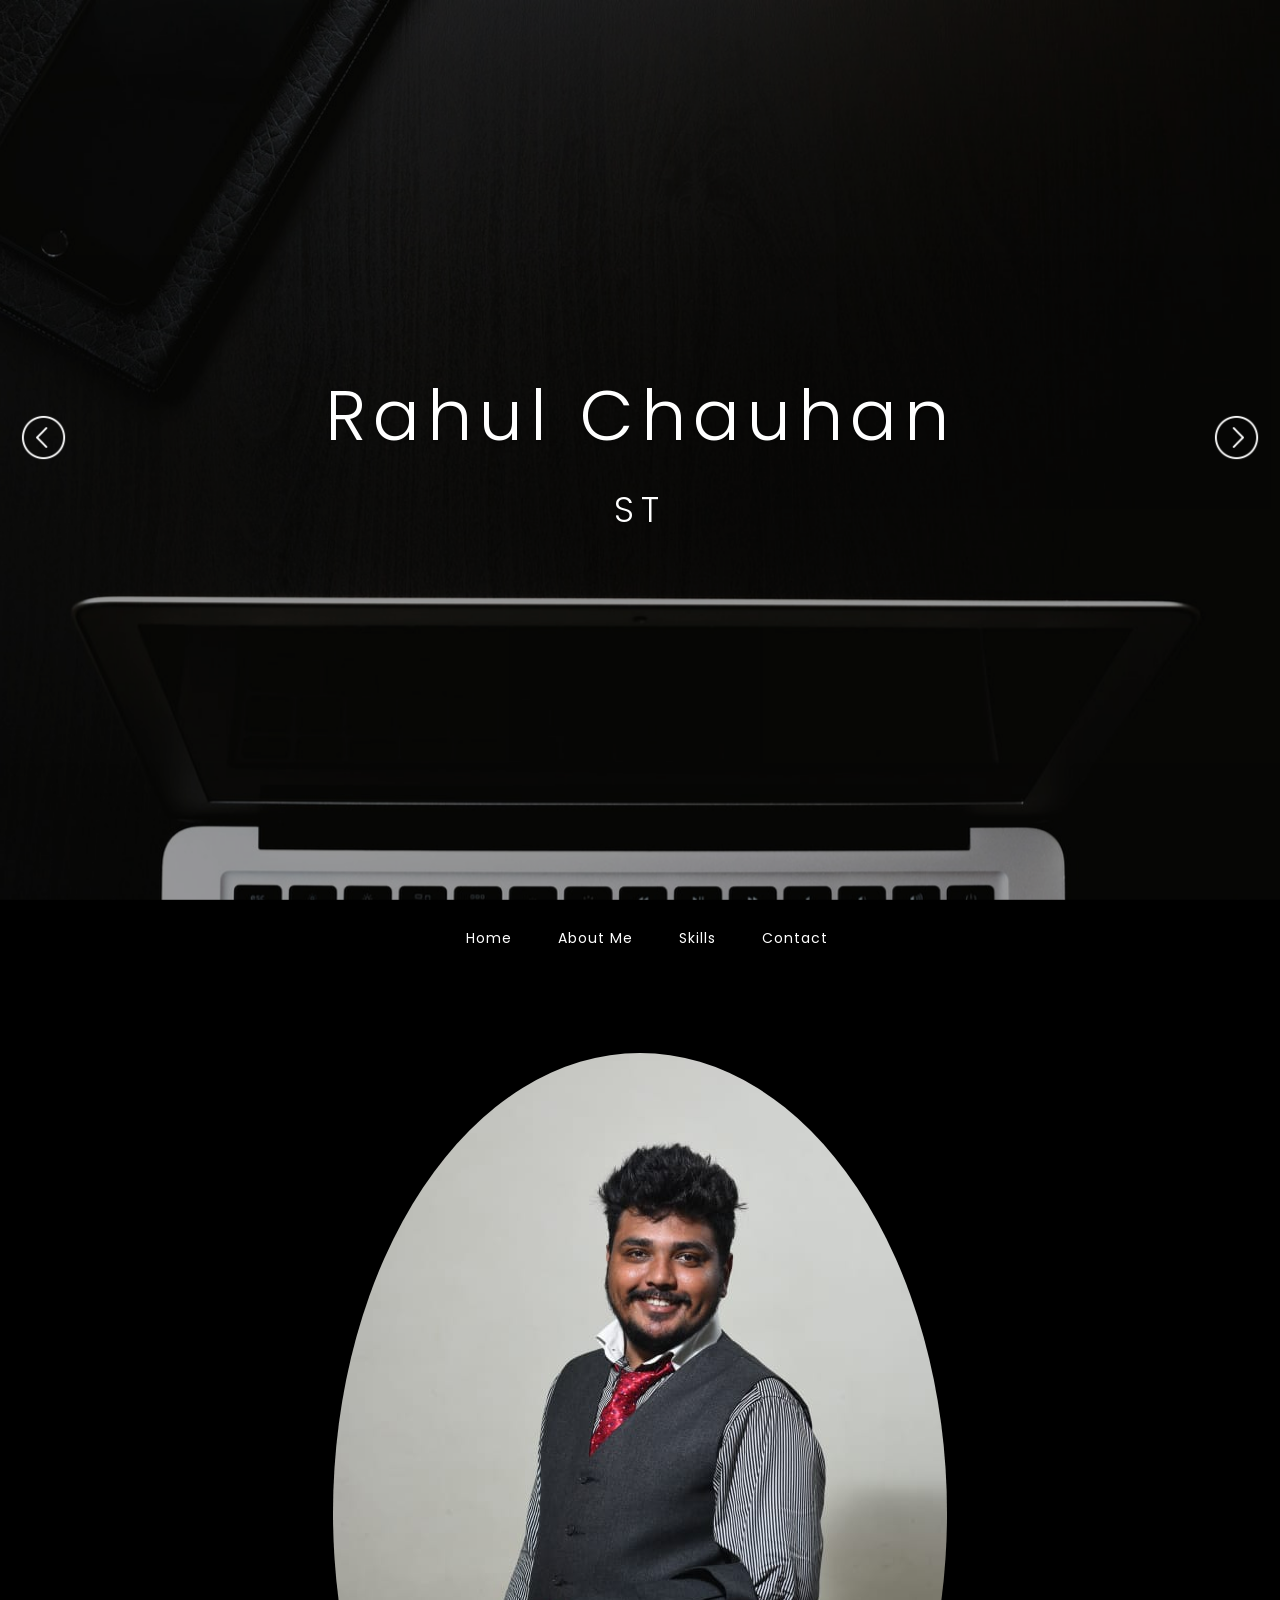
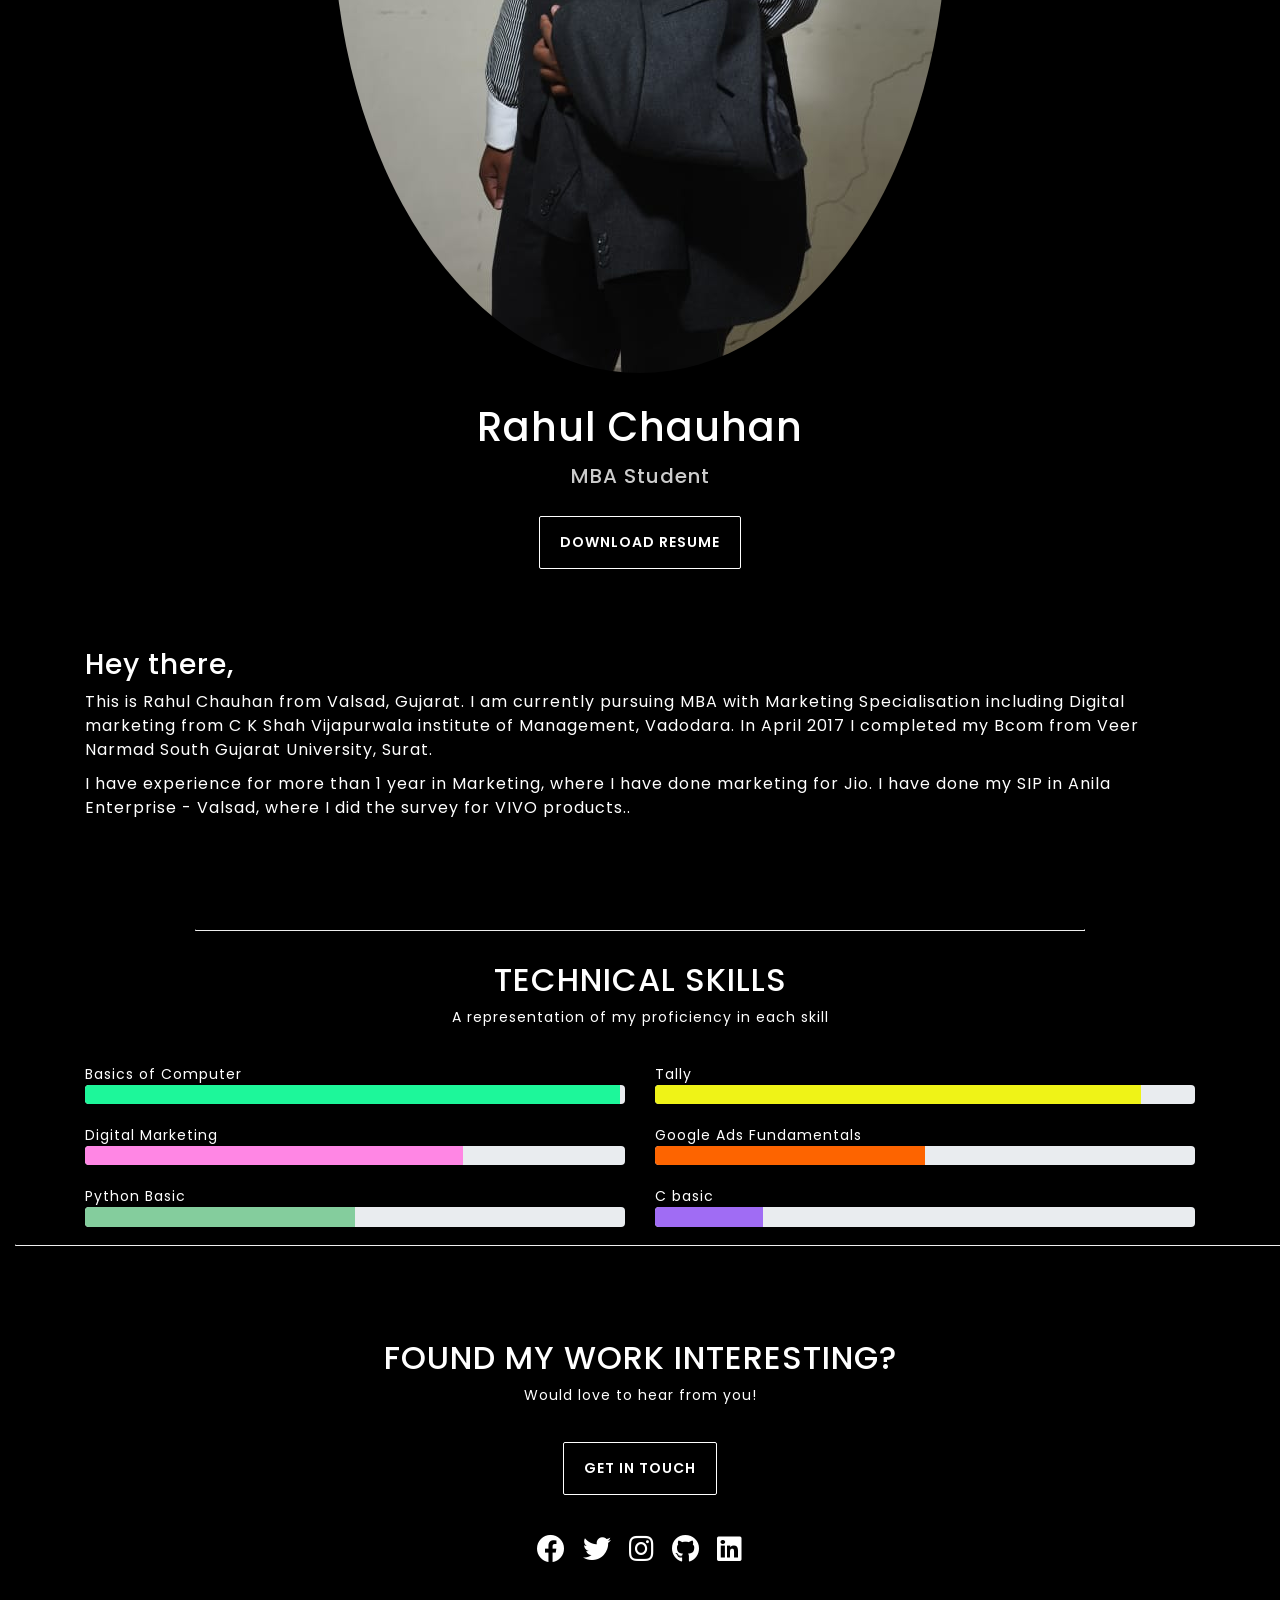
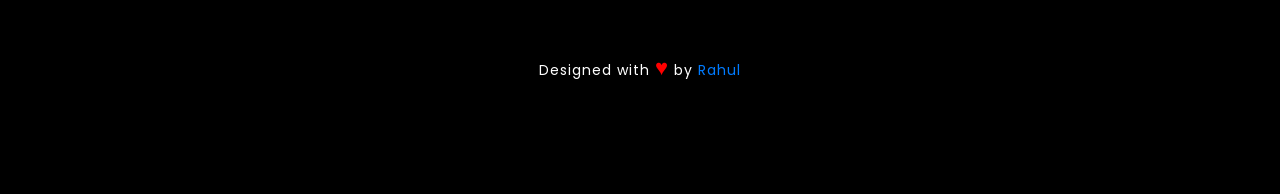
==== index.html @ 8d6b7bc7 "Update index.html" ====
<!DOCTYPE html>


<!-- Mirrored from www.vipuljha.com/ by HTTrack Website Copier/3.x [XR&CO'2014], Wed, 10 Jun 2020 07:51:16 GMT -->
<!-- Added by HTTrack -->
<meta http-equiv="content-type" content="text/html;charset=UTF-8" />
<!-- /Added by HTTrack -->

<head>
    <title>Rahul Chauhan</title>
    <link rel="shortcut icon" type="image/png" href="images/icons/fevicon.png">
    <meta name="viewport" content="width=device-width, initial-scale=1.0">
    <meta name="theme-color" content=#000000>
    <link rel="stylesheet" href="stackpath.bootstrapcdn.com/bootstrap/4.3.1/css/bootstrap.min.css">
    <link rel="stylesheet" href="cdn.jsdelivr.net/gh/fancyapps/fancybox%403.5.7/dist/jquery.fancybox.min.css">
    <link rel="stylesheet" href="cdnjs.cloudflare.com/ajax/libs/font-awesome/5.11.2/css/all.css">
    <link rel="stylesheet" type="text/css" href="css/style.css">
    <!-- Global site tag (gtag.js) - Google Analytics -->
    <script async src="https://www.googletagmanager.com/gtag/js?id=UA-67305507-4"></script>
    <script>
        window.dataLayer = window.dataLayer || [];

        function gtag() {
            dataLayer.push(arguments);
        }
        gtag('js', new Date());

        gtag('config', 'UA-67305507-4');
    </script>
</head>

<body>
    <div class="loader">
        <div class="inner"></div>
    </div>

    <div id="slides">
        <div class="overlay"></div>
        <div class="slides-container">
            <img src="images\portfolio/slide1.jpg" alt="">
            <img src="images\portfolio/slide2.jpg" alt="">
            <img src="images\portfolio/slide3.jpg" alt="">
            <img src="../d33wubrfki0l68.cloudfront.net/e438a62891028f00f0e16fdd3f2cda77a7e63e3b/c2144/images/slide4.jpg" alt="">
        </div>
        <div class="TitleMessage">
            <div class="heading">
                <p class="main">Rahul Chauhan</p>
                <p class="sub typed"></p>
            </div>
        </div>

        <nav class="slides-navigation">
            <a href="#" class="next"></a>
            <a href="#" class="prev"></a>
        </nav>
    </div>

    <nav id="navigation" class="navbar navbar-expand-lg">
        <a class="navbar-brand" href="#"></a>
        <button class="navbar-toggler" type="button" data-toggle="collapse" data-target="#navbarNav" aria-controls="navbarNav" aria-expanded="false" aria-label="Toggle navigation">
            <span class="navbar-toggler-icon"></span>
        </button>
        <div class="collapse justify-content-center navbar-collapse" id="navbarNav">
            <ul class="navbar-nav">
                <li class="nav-item active">
                    <a class="nav-link" href="#slides">Home <span class="sr-only">(current)</span></a>
                </li>
                <li class="nav-item">
                    <a class="nav-link" href="#about">About Me</a>
                </li>
                <li class="nav-item">
                    <a class="nav-link" href="#skills">Skills</a>
                </li>
                <!-- <li class="nav-item">
                    <a class="nav-link" href="#stats">Stats</a>
                </li>
                <li class="nav-item">
                    <a class="nav-link" href="#portfolio">Portfolio</a>
                </li>-->
                <li class="nav-item">
                    <a class="nav-link" href="#contact">Contact</a>
                </li>
                <!--<li class="nav-item">
                    <a class="nav-link" id="blog-link" href="blog.html">Blog</a>
                </li>-->
            </ul>
        </div>
    </nav>

    <section id="about" class="about_profile">
        <div class="container">
            <img class="aboutImage" src="images\portfolio/r1.jpeg" alt="">
        </div>
        <div class="heading">
            <h1>Rahul Chauhan</h1>
        </div>
        <div class="sub_heading">
            <h5>MBA Student</h5>
        </div>
        <div class="resume">
            <a href="files/rahul.pdf" class="resumeButton">DOWNLOAD RESUME</a>
        </div>
        </div>
    </section>
    <section class="about_text">
        <div class="container">
            <h3>Hey there,</h3>
            <p class="about_para">This is Rahul Chauhan from Valsad, Gujarat. I am currently pursuing MBA with Marketing Specialisation including Digital marketing from C K Shah Vijapurwala institute of Management, Vadodara. In April 2017 I completed my Bcom from Veer Narmad
                South Gujarat University, Surat.

            </p>
            <p class="about_para">I have experience for more than 1 year in Marketing, where I have done marketing for Jio. I have done my SIP in Anila Enterprise - Valsad, where I did the survey for VIVO products.</b>.
                <!--        I am a senior member on <a href="https://forum.xda-developers.com/member.php?u=6546022">XDA Developers
                    forum</a> & I have done
                lots of ROMs, Kernel, App porting & Scripting related projects on XDA forums. <a
                    href="https://forum.xda-developers.com/redmi-note-4/xiaomi-redmi-note-4-snapdragon-roms-kernels-recoveries--other-development/kernel-electrablue-kernel-redmi-note-4-t3655651"
                    target="_blank" rel="noopener">ElectraBlue
                    Kernel</a> and <a
                    href="https://forum.xda-developers.com/android/software-hacking/tweak-arkaynine-boost-script-v3-0-t3120404"
                    target="_blank" rel="noopener">ABS
                    Tweaks</a> are some of my best works.-->
            </p>
        </div>
    </section>

    <div id="skills" class="skillsSection">
        <div class="container">
            <div class="row">
                <div class="col-md-12 text-center">
                    <hr class="line" width="80%">
                    <h2>TECHNICAL SKILLS</h2>
                    <p>A representation of my proficiency in each skill</p>
                </div>
            </div>
        </div>
    </div>

    <div class="container">
        <div class="row">
            <div class="col-md-6">Basics of Computer
                <div class="progress">
                    <div class="progress-bar" role="progressbar" style="background-color:#1df79a;width:99%" aria-valuenow="60" aria-valuemin="0" aria-valuemax="100"></div>
                </div> <br>
            </div>
            <div class="col-md-6">Tally
                <div class="progress">
                    <div class="progress-bar" role="progressbar" style="background-color:#eff317;width: 90%;" aria-valuenow="90" aria-valuemin="0" aria-valuemax="100"></div>
                </div> <br>
            </div>
        </div>
        <div class="row">
            <div class="col-md-6">Digital Marketing
                <div class="progress">
                    <div class="progress-bar" role="progressbar" style="background-color: #ff86e4;width: 70%;" aria-valuenow="70" aria-valuemin="0" aria-valuemax="100"></div>
                </div> <br>
            </div>
            <div class="col-md-6">Google Ads Fundamentals
                <div class="progress">
                    <div class="progress-bar" role="progressbar" style="background-color:#fd6400;width: 50%" aria-valuenow="40" aria-valuemin="0" aria-valuemax="100"></div>
                </div> <br>
            </div>
        </div>
        <div class="row">
            <div class="col-md-6">Python Basic
                <div class="progress">
                    <div class="progress-bar" role="progressbar" style="background-color:#84cd9d;width: 50%" aria-valuenow="50" aria-valuemin="0" aria-valuemax="100"></div>
                </div> <br>
            </div>
            <div class="col-md-6">C basic
                <div class="progress">
                    <div class="progress-bar" role="progressbar" style="background-color:#a06cf4;width: 20%" aria-valuenow="76" aria-valuemin="0" aria-valuemax="100"></div>
                </div> <br>
            </div>
        </div>
        <!--  WordPress
        <div class="progress">
            <div class="progress-bar" role="progressbar" style="background-color:rgba(255, 63, 63, 0.82);width: 100%" aria-valuenow="76" aria-valuemin="0" aria-valuemax="100"></div>
        </div> -->
    </div>

    <div id="contact" class="contactSection">
        <div class="col-md-12 text-center">
            <hr class="line" width="220%"><br><br><br>
            <h2>FOUND MY WORK INTERESTING? </h2>
            <p>Would love to hear from you!</p>
            <a href="mailTo:rahulachauhan97@gmail.com" class="mailButton">GET IN TOUCH</a>
        </div>
        <div class="social">
            <a href="https://www.facebook.com/rahulchauhan97" class="facebook" target="_blank " rel="noopener"><i
                    class="fab fa-facebook fa-2x"></i></a>
            <a href="https://www.twitter.com/rahulachauhan97" class="twitter" target="_blank" rel="noopener"><i
                    class="fab fa-twitter fa-2x"></i></a>
            <a href="https://www.instagram.com/rahul_2223" class="instagram" target="_blank" rel="noopener"><i
                    class="fab fa-instagram fa-2x"></i></a>
            <a href="https://www.github.com/rahulchauhan97" class="github" target="_blank" rel="noopener"><i
                    class="fab fa-github fa-2x"></i></a>
            <a href="https://www.linkedin.com/in/rahulchauhan97" class="linkedin" target="_blank" rel="noopener"><i
                    class="fab fa-linkedin fa-2x"></i></a>
            <!--<a href="https://www.youtube.com/channel/UC11D7z5L53NezcR0GWFwRPg?view_as=subscriber" class="youtube"
                target="_blank" rel="noopener"><i class="fab fa-youtube fa-2x"></i></a>
            <a href="https://t.me/LordArcadius" class="telegram" target="_blank" rel="noopener"><i
                    class="fab fa-telegram fa-2x"></i></a>
            <a href="https://dev.to/lordarcadius" class="dev" target="_blank" rel="noopener">
                <i class="fab fa-dev fa-2x" title="lordarcadius's DEV Profile"></i>
            </a>-->
        </div>
    </div>

    <div class="creditSection">
        <div class="col-md-12 text-center">
            <p>Designed with <span class="heart">&hearts;</span> by <a href="" target="_blank" rel="noopener">Rahul
                    </a></p>
            

        </div>
    </div>
    <div class="copyrightSection">
        <div class="col-md-12 text-center">
            <!--<p> 2019 Rahul Chauhan. All rights reserved.</p>-->
        </div>
    </div>

    <script src="ajax.googleapis.com/ajax/libs/jquery/3.4.1/jquery.min.js"></script>
    <script src="js/security.js"></script>
    <script src="js/jquery.superslides.min.js"></script>
    <script src="cdn.jsdelivr.net/gh/fancyapps/fancybox%403.5.7/dist/jquery.fancybox.min.js"></script>
    <script src="js/countUp.js"></script>
    <script src="unpkg.com/isotope-layout%403.0.6/dist/isotope.pkgd.min.js"></script>
    <script src="js/countUp-jquery.js"></script>
    <script src="js/typed.min.js"></script>
    <script src="cdnjs.cloudflare.com/ajax/libs/popper.js/1.14.7/umd/popper.min.js" integrity="sha384-UO2eT0CpHqdSJQ6hJty5KVphtPhzWj9WO1clHTMGa3JDZwrnQq4sF86dIHNDz0W1" crossorigin="anonymous"></script>
    <script src="stackpath.bootstrapcdn.com/bootstrap/4.3.1/js/bootstrap.min.js" integrity="sha384-JjSmVgyd0p3pXB1rRibZUAYoIIy6OrQ6VrjIEaFf/nJGzIxFDsf4x0xIM+B07jRM" crossorigin="anonymous"></script>
    <script src="js/script.js"></script>
</body>


<!-- Mirrored from www.vipuljha.com/ by HTTrack Website Copier/3.x [XR&CO'2014], Wed, 10 Jun 2020 07:58:16 GMT -->

</html>
---- css/style.css ----
@import url("https://fonts.googleapis.com/css?family=Poppins:400,500&amp;display=swap");
@import "superslides.css";
* {
    margin: 0;
    padding: 0;
    box-sizing: border-box;
}

body {
    font-family: 'Poppins', sans-serif;
    font-size: 14px;
    color: #fff;
    background-color: #000;
    letter-spacing: 1px;
}

.overlay {
    width: 100%;
    height: 100%;
    position: absolute;
    z-index: 3;
    background-color: rgba(0, 0, 0, 0.4);
}

.slides-navigation {
    z-index: 6;
}

.slides-navigation .prev,
.slides-navigation .next {
    width: 47px;
    height: 47px;
    background-size: cover;
    background-repeat: no-repeat;
}

.slides-navigation a.prev {
    left: 20px;
    background-image: url(../images/icons/previous.png);
}

.slides-navigation a.next {
    right: 20px;
    background-image: url(../images/icons/next.png);
}

.TitleMessage {
    position: absolute;
    width: 100%;
    height: 250px;
    top: 50%;
    z-index: 5;
    text-align: center;
    margin-top: -105px;
}

.TitleMessage .heading p {
    color: #ffffff;
    text-shadow: 0px 2px 5px rgba(0, 0, 0, 0.4);
    font-weight: 100;
    letter-spacing: 7px;
}

.TitleMessage .heading .main {
    font-size: 50px;
    font-weight: 300;
}

.TitleMessage .heading .sub {
    font-size: 25px;
    font-weight: 300;
}

.about_profile {
    padding: 80px 0px;
    background-color: #000;
}

.aboutImage {
    max-width: 100%;
    max-height: auto;
    border-radius: 50%;
    display: block;
    margin-left: auto;
    margin-right: auto;
}

.about_text {
    background-color: #000;
    color: #fff;
    margin-top: -1px;
    margin-bottom: -1px;
}

.heading {
    padding-top: 30px;
    text-align: center;
    color: #ffffff;
}

.sub_heading {
    padding-top: 5px;
    text-align: center;
    color: rgba(255, 255, 255, 0.8);
}

.resume {
    text-align: center;
    color: #ffffff;
}

.about_para {
    margin-bottom: 0px;
    padding-bottom: 10px;
    font-size: 16px;
}

.skillsSection {
    padding: 100px 0;
    background-color: #000;
    color: #fff;
    margin-bottom: -80px;
}

@media screen and (max-width: 1336px) {
    .TitleMessage .heading .main {
        font-size: 70px;
        margin-top: -12px;
        font-weight: 300;
    }
    .TitleMessage .heading .sub {
        font-size: 35px;
        font-weight: 300;
        position: relative;
    }
}

@media screen and (max-width: 731px) {
    .TitleMessage .heading .main {
        margin-top: -10px;
        font-size: 30px;
        font-weight: 300;
    }
}

@media screen and (max-width: 628px) {
    .TitleMessage .heading .main {
        font-size: 30px;
        font-weight: 300;
    }
}

@media screen and (max-width: 530px) {
    .TitleMessage .heading .main {
        position: relative;
        top: 45px;
        font-size: 25px;
    }
    .TitleMessage .heading .sub {
        font-size: 15px;
        font-weight: 300;
        position: relative;
        top: 35px;
    }
    .slides-navigation .prev,
    .slides-navigation .next {
        width: 25px;
        height: 25px;
    }
}

.squareItem {
    margin-top: 60px;
    position: relative;
}

.squareInnerContainer {
    position: relative;
    padding: 50px 15px 35px;
    text-align: center;
    border: 2px solid #444;
    border-top: none;
}

.squareInnerContainer:before,
.squareInnerContainer:after {
    content: '';
    position: absolute;
    top: 0px;
    width: 30%;
    border-bottom: 2px solid #444;
}

.squareInnerContainer:before {
    right: 0px;
}

.squareInnerContainer:after {
    left: 0px
}

.squareContent h2 {
    font-size: 56px;
    margin-bottom: 10px;
    font-weight: 400;
}

@media screen and (max-width: 1024px) {
    .squareContent h2 {
        font-size: 41px;
        margin-bottom: 10px;
        font-weight: 400;
    }
}

.squareContent h3 {
    font-size: 12px;
    font-weight: 600;
    margin: 0;
}

.squareIcon {
    position: absolute;
    left: 50%;
    top: -30px;
    width: 40%;
    height: 60px;
    font-size: 45px;
    margin-left: -20%;
    color: #444;
}

.statsSection {
    padding-bottom: 100px;
    background-color: #000;
    color: #fff;
    margin-bottom: -1px;
    margin-top: -4px;
}

.contactSection {
    padding-bottom: 20px;
    background-color: #000;
    color: #fff;
    margin-bottom: -4px;
    margin-top: -4px;
}

.mailButton,
.resumeButton {
    color: #fff;
    padding: 15px 20px;
    display: inline-block;
    margin-top: 20px;
    border: 1px solid #fff;
    border-radius: 2px;
}

.filter {
    text-align: center;
    width: 100%;
    margin-left: auto;
    margin-right: auto;
}

.filter ul {
    display: inline-block;
    padding: 5px;
    margin: auto;
    width: 100%;
}

.filter li {
    display: inline-block;
    padding: 5px;
}

.filter a {
    color: #fff;
    border: 1px solid #fff;
    display: block;
    width: 100px;
    line-height: 40px;
    transition: .3s;
}

.filter .current {
    background-color: rgba(255, 255, 255, 0.8);
    ;
    border-color: #fff;
    color: #000000;
}

.filter a:hover {
    background-color: rgba(255, 255, 255, 0.8);
    ;
    border-color: #fff;
    color: #000000;
    text-decoration: none;
    transition: .3s;
}

.statsSection .heading {
    text-align: center;
    padding-bottom: 40px;
    width: 100%;
}

.items li {
    display: inline-block;
    padding: 5px;
}

.itemsContainer {
    width: 100%;
    margin-left: 20px;
    margin-right: 20px;
    margin-top: 50px;
}

.items li img {
    width: 100%;
    -webkit-transition: all 0.3s linear, 1s;
    -ms-transition: all 0.3s linear, 1s;
    -mz-transition: all 0.3s linear, 1s;
    -o-transition: all 0.3s linear, 1s;
    -transition: all 0.3s linear, 1s;
}

.items .item {
    position: relative;
    display: block;
    overflow: hidden;
}

.items .icons {
    position: absolute;
    width: 90px;
    height: 40px;
    left: 50%;
    top: 50%;
    margin: -20px auto 0 -47px;
    text-align: center;
    z-index: 3;
}

.items .icons i {
    color: #fff;
    font-size: 20px;
    margin-top: 9px;
}

.items a {
    width: 40px;
    height: 40px;
    background-color: #000;
    position: relative;
    display: inline-block;
    -webkit-transition: all 0.2s linear, 0.2s;
    -moz-transition: all 0.2s linear, 0.2s;
    -o-transition: all 0.2s linear, 0.2s;
    -ms-transition: all 0.2s linear, 0.2s;
    -transition: all 0.2s linear, 0.2s;
}

.items .imageOverlay {
    width: 100%;
    height: 100%;
    background-color: rgba(0, 0, 0, 0.5);
    position: absolute;
    left: 0px;
    top: 0px;
    opacity: 0;
    -webkit-transition: all 0.2s linear, 1s;
    -moz-transition: all 0.2s linear, 1s;
    -o-transition: all 0.2s linear, 1s;
    -ms-transition: all 0.2s linear, 1s;
    -transition: all 0.2s linear, 1s;
}

.items .item:hover .imageOverlay {
    opacity: 1;
}

.items .openButton {
    float: left;
    left: -250px;
}

.items .projectLink {
    float: right;
    right: -250px;
}

.items .item:hover .openButton {
    left: 0px;
}

.items .item:hover .projectLink {
    right: 0px;
}

.items .item:hover img {
    -webkit-transform: scale(1.05, 1.05);
    -moz-transform: scale(1.05, 1.05);
    -o-transform: scale(1.05, 1.05);
    -ms-transform: scale(1.05, 1.05);
    -transform: scale(1.05, 1.05);
}

.items {
    padding: 0;
}

.copyrightSection {
    background-color: #000;
    color: #fff;
    padding: 30px 5px;
}

.copyrightSection p {
    margin: 0;
}

.social {
    margin-top: 40px;
    text-align: center;
    width: 100%;
    display: inline-block;
}

.facebook {
    color: #fff;
    padding: 6px;
}

.facebook:hover {
    color: #4171da;
}

.twitter {
    color: #fff;
    padding: 6px;
}

.twitter:hover {
    color: #55acee;
}

.youtube {
    color: #fff;
    padding: 6px;
}

.youtube:hover {
    color: #f03333;
}

.linkedin {
    color: #fff;
    padding: 6px;
}

.linkedin:hover {
    color: #23a9f1;
}

.github {
    color: #fff;
    padding: 6px;
}

.github:hover {
    color: #0380b9;
}

.telegram {
    color: #fff;
    padding: 6px;
}

.telegram:hover {
    color: #1c6d92;
}

.instagram {
    color: #fff;
    padding: 6px;
}

.instagram:hover {
    color: #6492b8;
}

.dev {
    color: #fff;
    padding: 6px;
}

.dev:hover {
    color: #2ae48d;
}

.line {
    color: #fff;
    display: block;
    margin-top: 0px;
    margin-bottom: 30px;
    margin-left: auto;
    margin-right: auto;
    border-style: inset;
    size: 10px;
    border-width: 1px;
}

#navigation {
    background-color: rgba(0, 0, 0, 0.9);
    padding: 20px 10px;
    z-index: 100;
    width: 100%;
    margin-bottom: -4px;
}

#navigation li {
    padding: 0 10px;
    transition: .3s;
    margin-right: 10px;
}

#navigation li:hover {
    font-weight: 600;
    transition: .3s;
    transform: scale(1.2);
}

#navigation li a {
    color: #fff;
}

.navbar-brand {
    color: #fff;
    margin-bottom: 5px;
    margin-left: 8px;
}

.navbar-brand:hover {
    color: #fff;
}

.navbar-toggler-icon {
    background: url(../images/icons/menu.png);
    background-size: 100%;
}

.navbar-toggler:focus,
.navbar-toggler:active {
    outline: none;
    box-shadow: none;
}

.fixedNav #navigation {
    position: fixed;
    top: 0;
}

.loader {
    width: 100%;
    height: 100%;
    background-color: #000;
    position: fixed;
    top: 0px;
    left: 0px;
    z-index: 1000;
}

.loader .inner {
    width: 100%;
    height: 100%;
    background: url(../images/loader.gif) center center no-repeat;
}

.progress,
.progress-bar {
    height: 1.2rem;
    transition: .3s;
}

.progress-bar:hover {
    cursor: pointer;
    filter: invert(100%);
    transition: .5s;
}

@media screen and (max-width: 993px) {
    #navigation li:hover {
        transition: .3s;
        transform: scale(1);
        margin-left: 20px;
    }
}

@keyframes fillBar {
    to {
        transform: scaleX(1);
    }
}

.resumeButton,
.mailButton {
    text-decoration: none;
    font-weight: 600;
    transition: .4s;
}

.resumeButton:hover,
.mailButton:hover {
    border-radius: 25px;
    background-color: rgba(255, 255, 255, 0.8);
    color: #444;
    transition: .4s;
    text-decoration: none;
}

.filter .filter-apps:hover {
    background-color: #3f51b5;
    color: white;
}

.filter .filter-eb:hover {
    background-color: #00897b;
    color: white;
}

.filter .filter-roms:hover {
    background-color: #ef6c00;
    color: white;
}

.filter .filter-websites:hover {
    background-color: #607d8b;
    color: white;
}

.filter .filter-other:hover {
    background-color: #00695f;
    color: white;
}

.heart {
    color: red;
    font-size: 22px;
}

.creditSection {
    margin-top: 20px;
    padding: 50px;
}

.creditSection p {
    margin: 0;
}


/* GreyMod */


/* ############### */


/* body,
 .about_profile,
 .about_text,
 .skillsSection,
 .statsSection,
 .contactSection,
 .items a, 
 .copyrightSection, 
 .loader {
   background-color: #1b1b1b;
 }
#navigation {
  background-color: rgba(27,27,27,0.8);
}

.resumeButton {
  background-color: #009688;
} */


/* ############### */
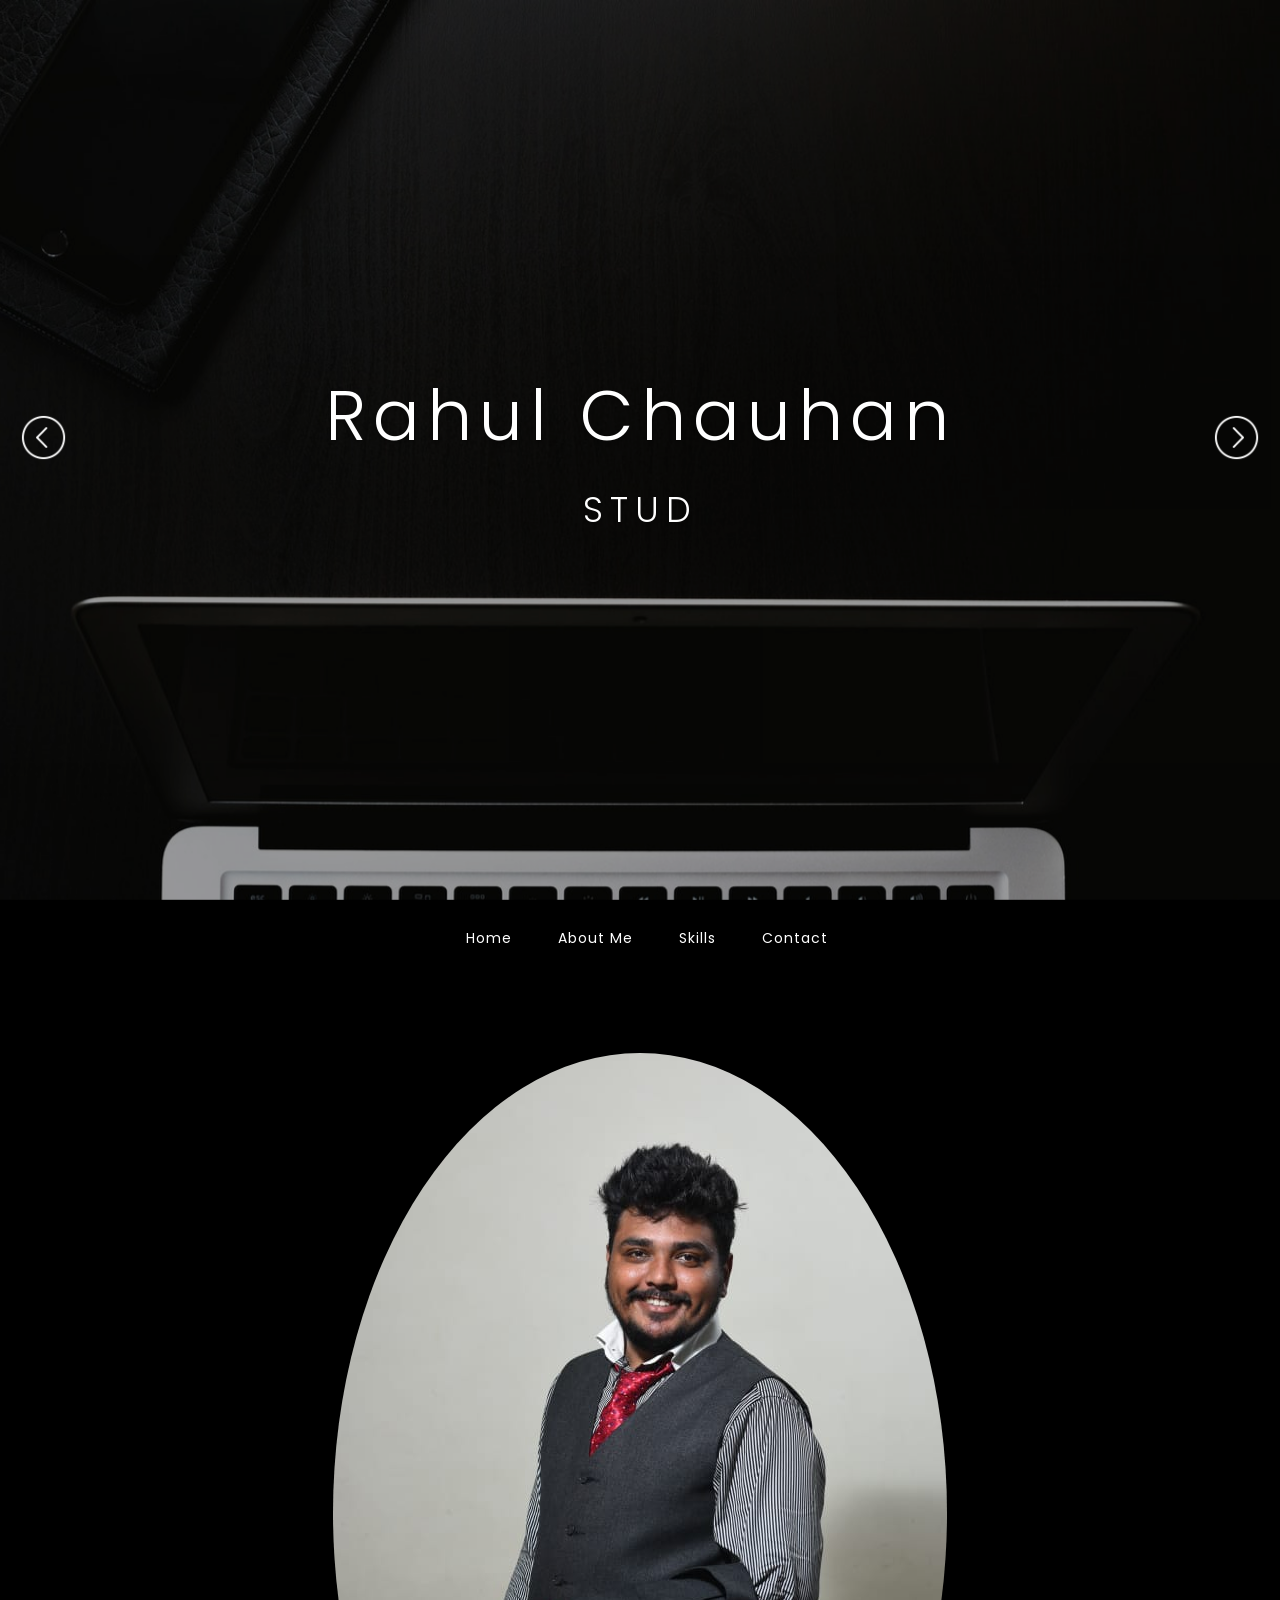
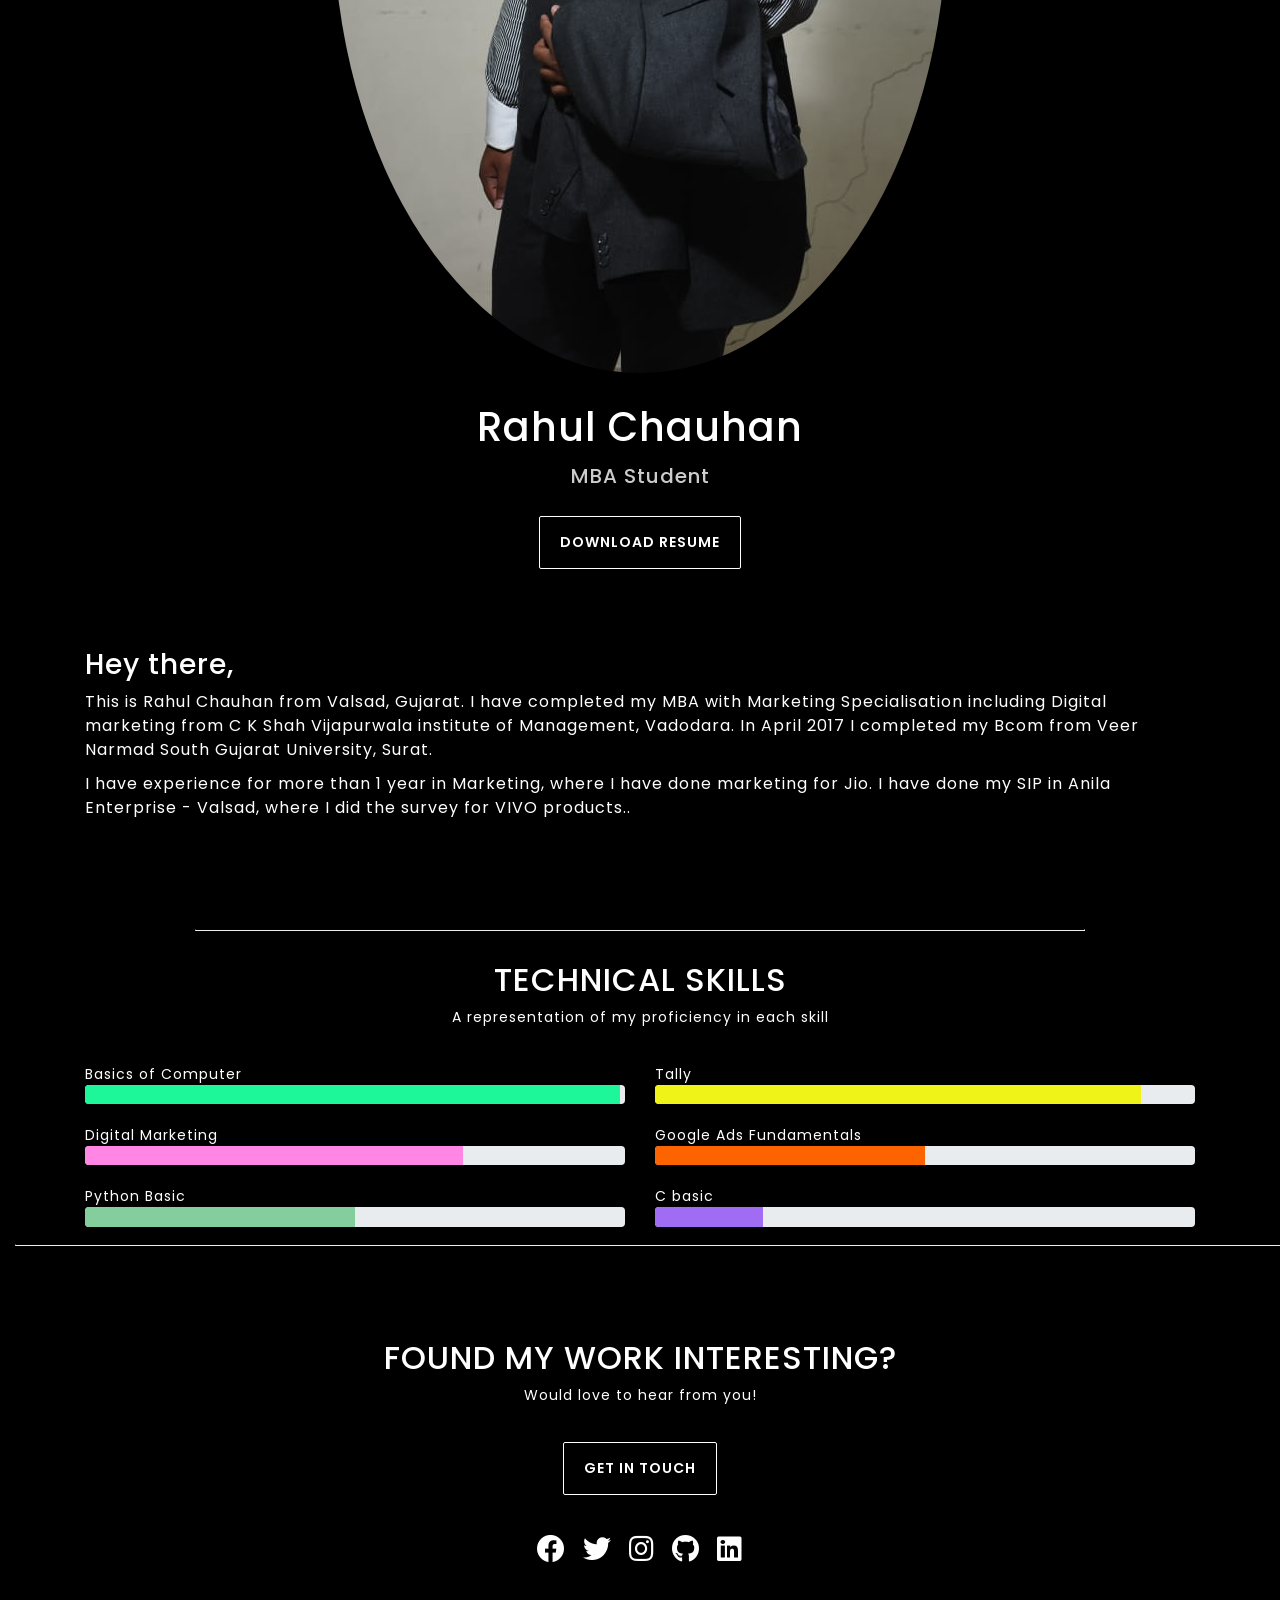
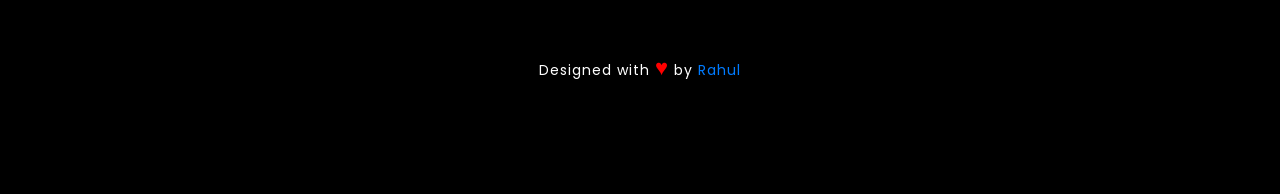
==== commit 7a39eb6c: "Update index.html" ====
--- a/index.html
+++ b/index.html
@@ -105,7 +105,7 @@
     <section class="about_text">
         <div class="container">
             <h3>Hey there,</h3>
-            <p class="about_para">This is Rahul Chauhan from Valsad, Gujarat. I am currently pursuing MBA with Marketing Specialisation including Digital marketing from C K Shah Vijapurwala institute of Management, Vadodara. In April 2017 I completed my Bcom from Veer Narmad
+            <p class="about_para">This is Rahul Chauhan from Valsad, Gujarat. I have completed my MBA with Marketing Specialisation including Digital marketing from C K Shah Vijapurwala institute of Management, Vadodara. In April 2017 I completed my Bcom from Veer Narmad
                 South Gujarat University, Surat.
 
             </p>
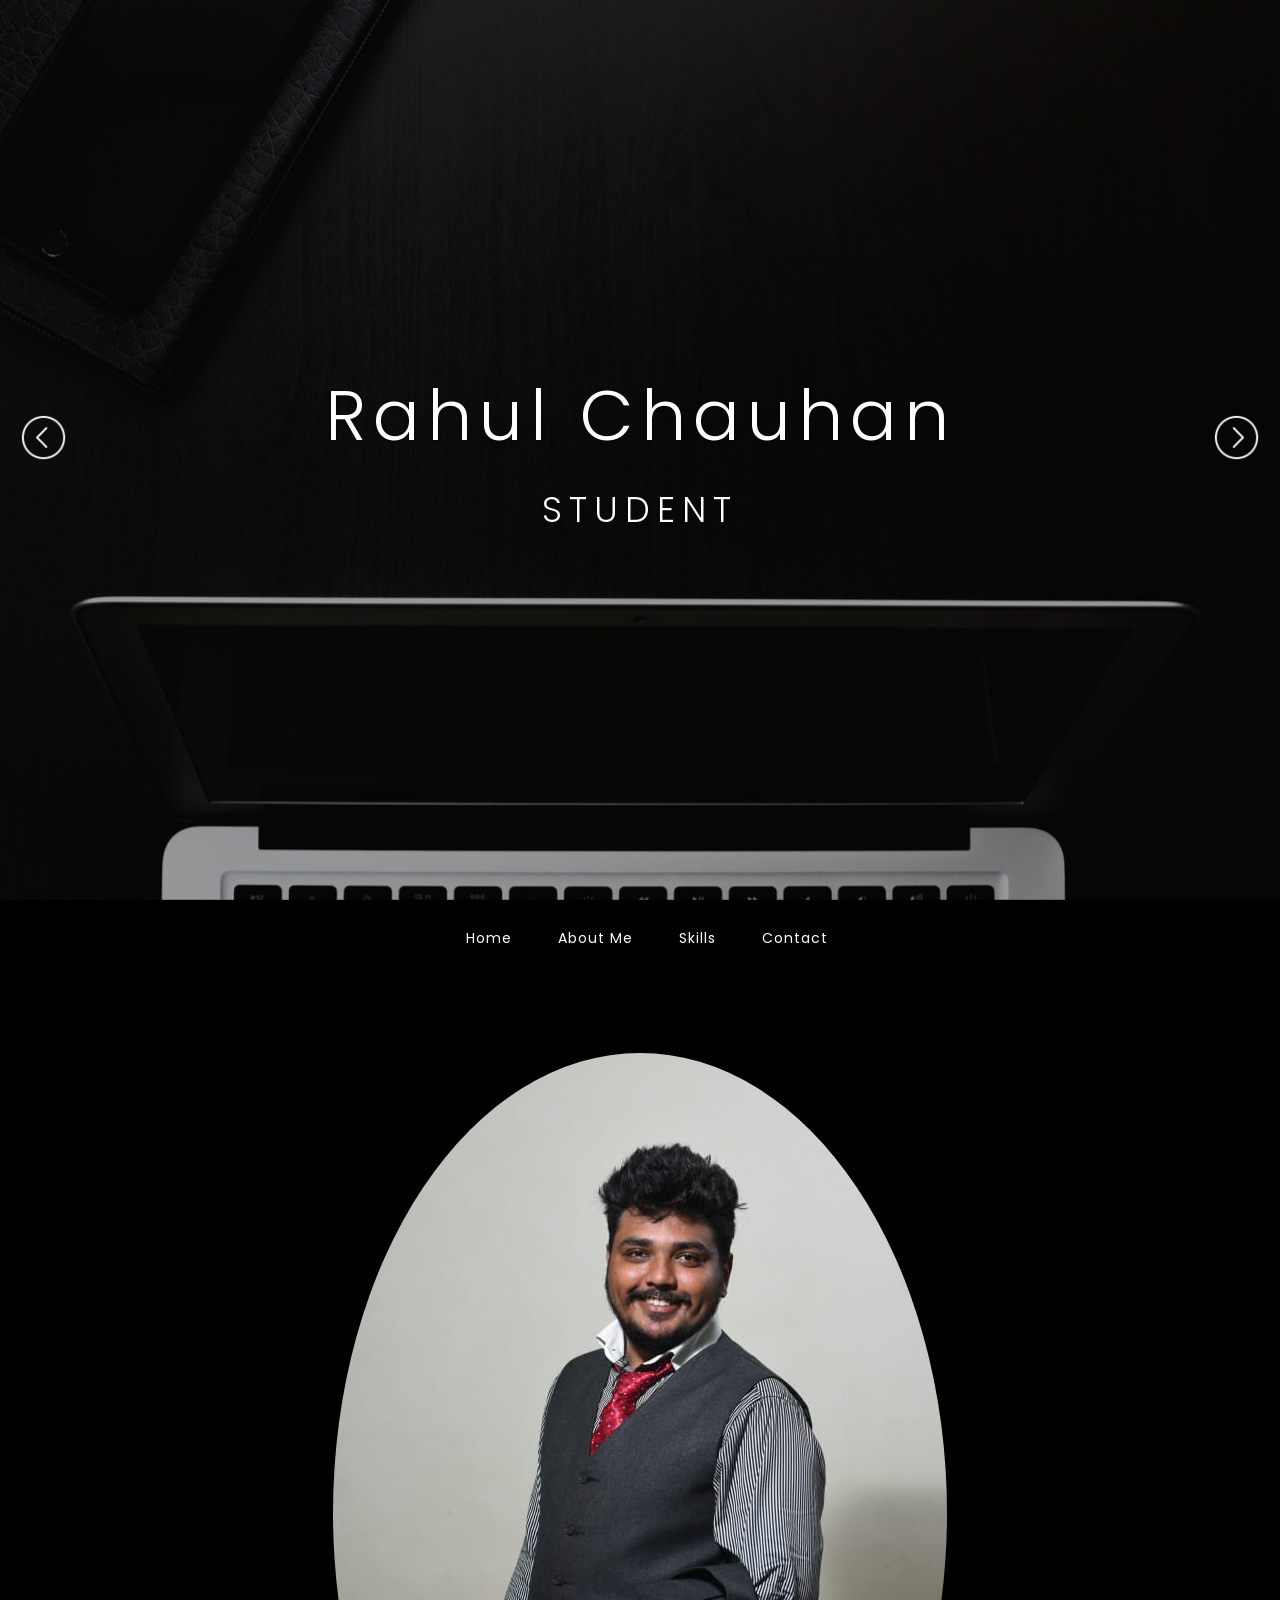
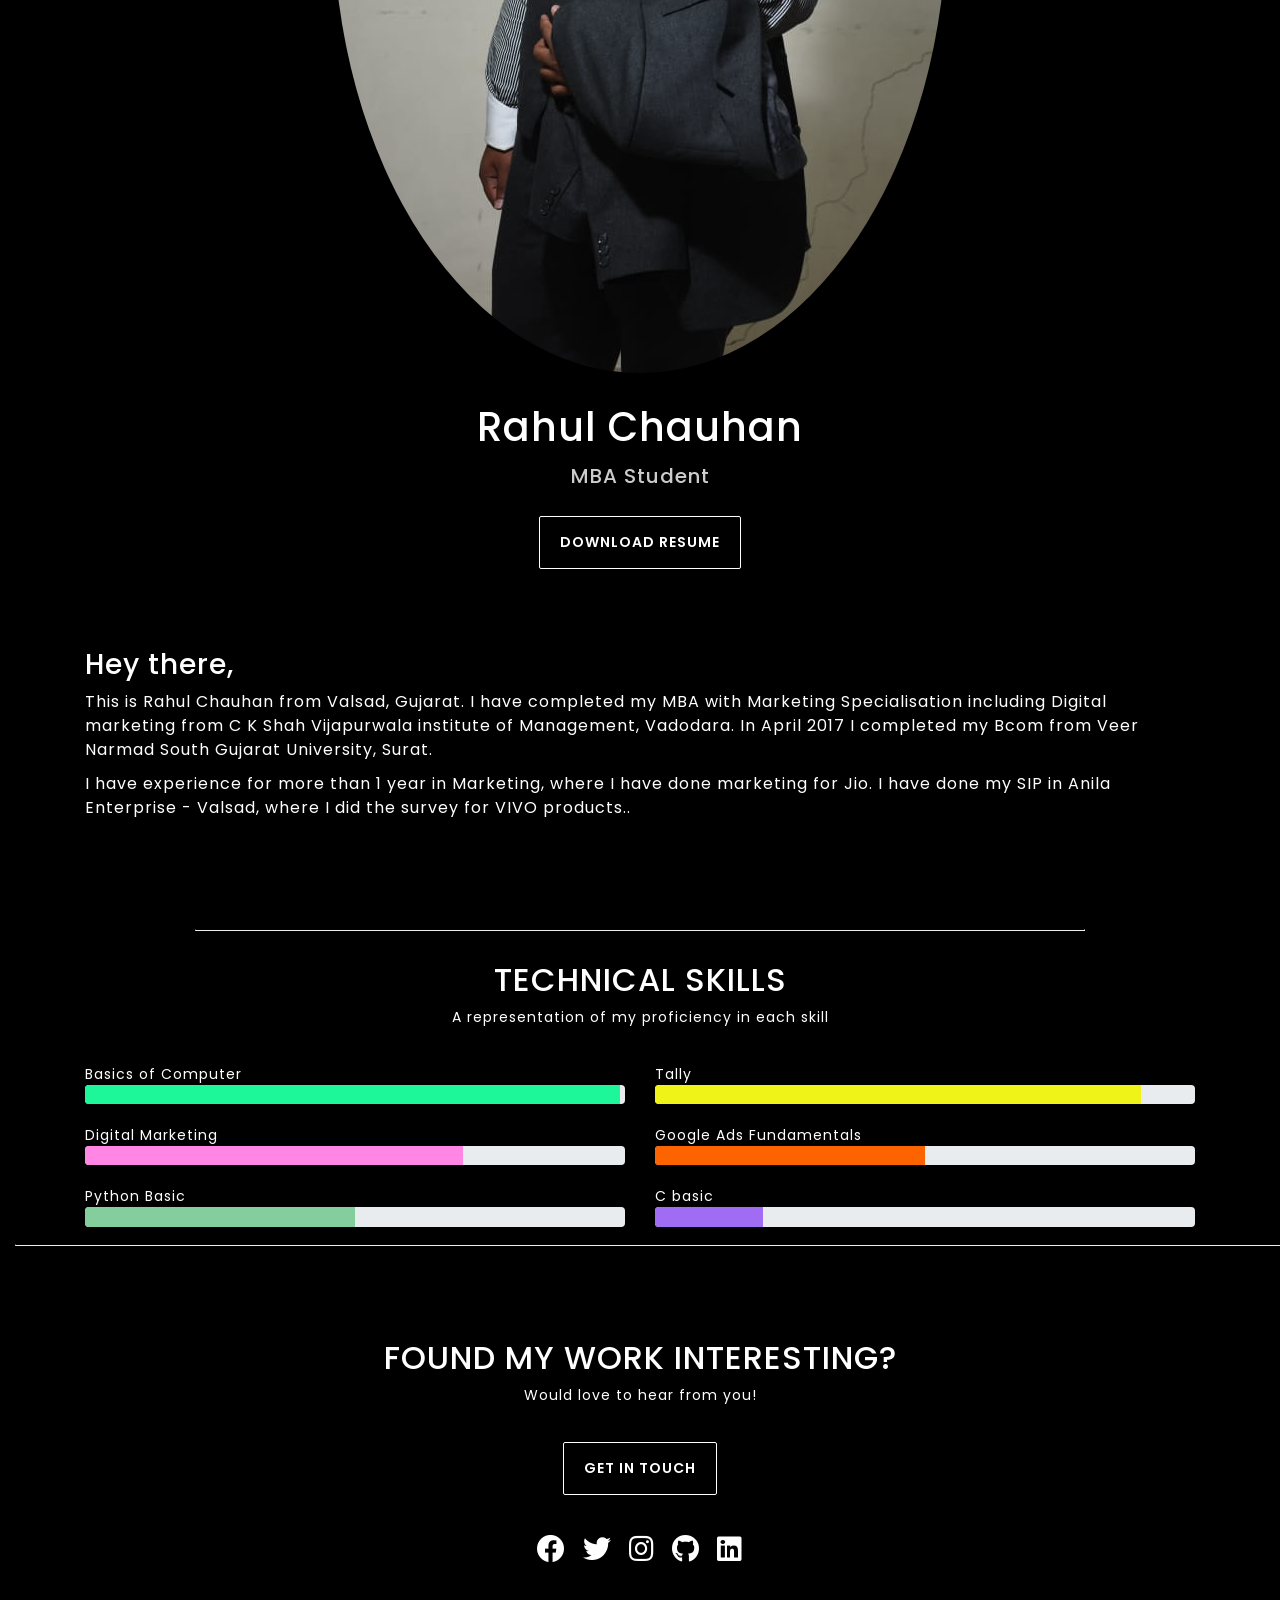
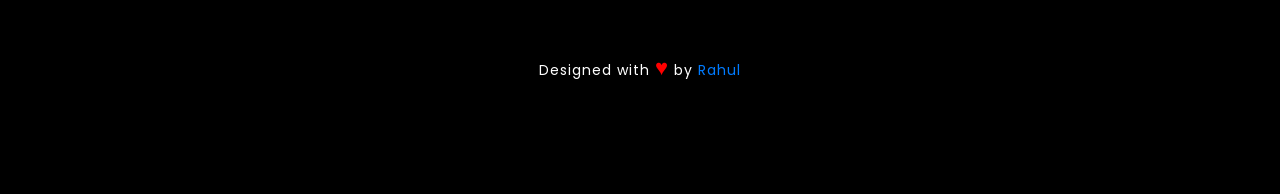
==== commit 2f9993a3: "Update index.html" ====
--- a/index.html
+++ b/index.html
@@ -1,8 +1,7 @@
 <!DOCTYPE html>
 
 
-<!-- Mirrored from www.vipuljha.com/ by HTTrack Website Copier/3.x [XR&CO'2014], Wed, 10 Jun 2020 07:51:16 GMT -->
-<!-- Added by HTTrack -->
+
 <meta http-equiv="content-type" content="text/html;charset=UTF-8" />
 <!-- /Added by HTTrack -->
 
@@ -98,7 +97,7 @@
             <h5>MBA Student</h5>
         </div>
         <div class="resume">
-            <a href="files/rahul.pdf" class="resumeButton">DOWNLOAD RESUME</a>
+            <a href="files/Rahul's Resume.pdf" class="resumeButton">DOWNLOAD RESUME</a>
         </div>
         </div>
     </section>
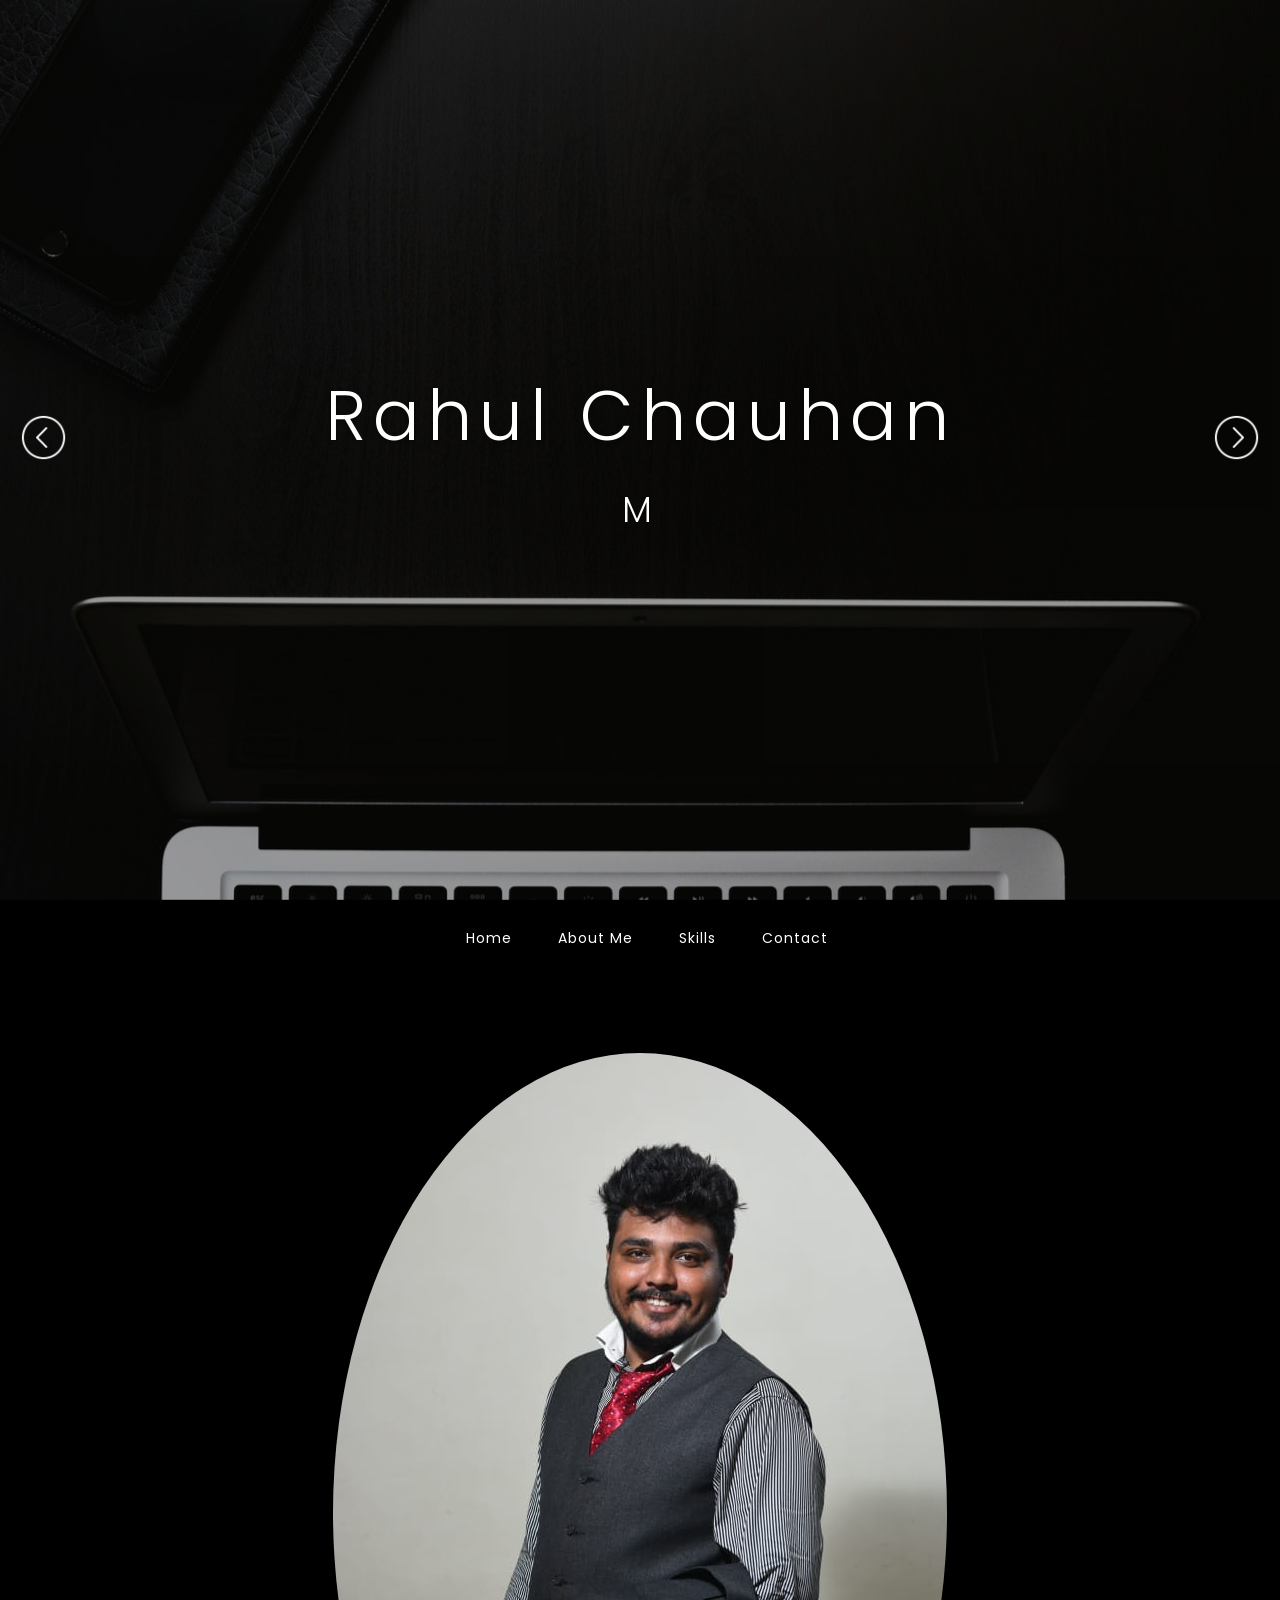
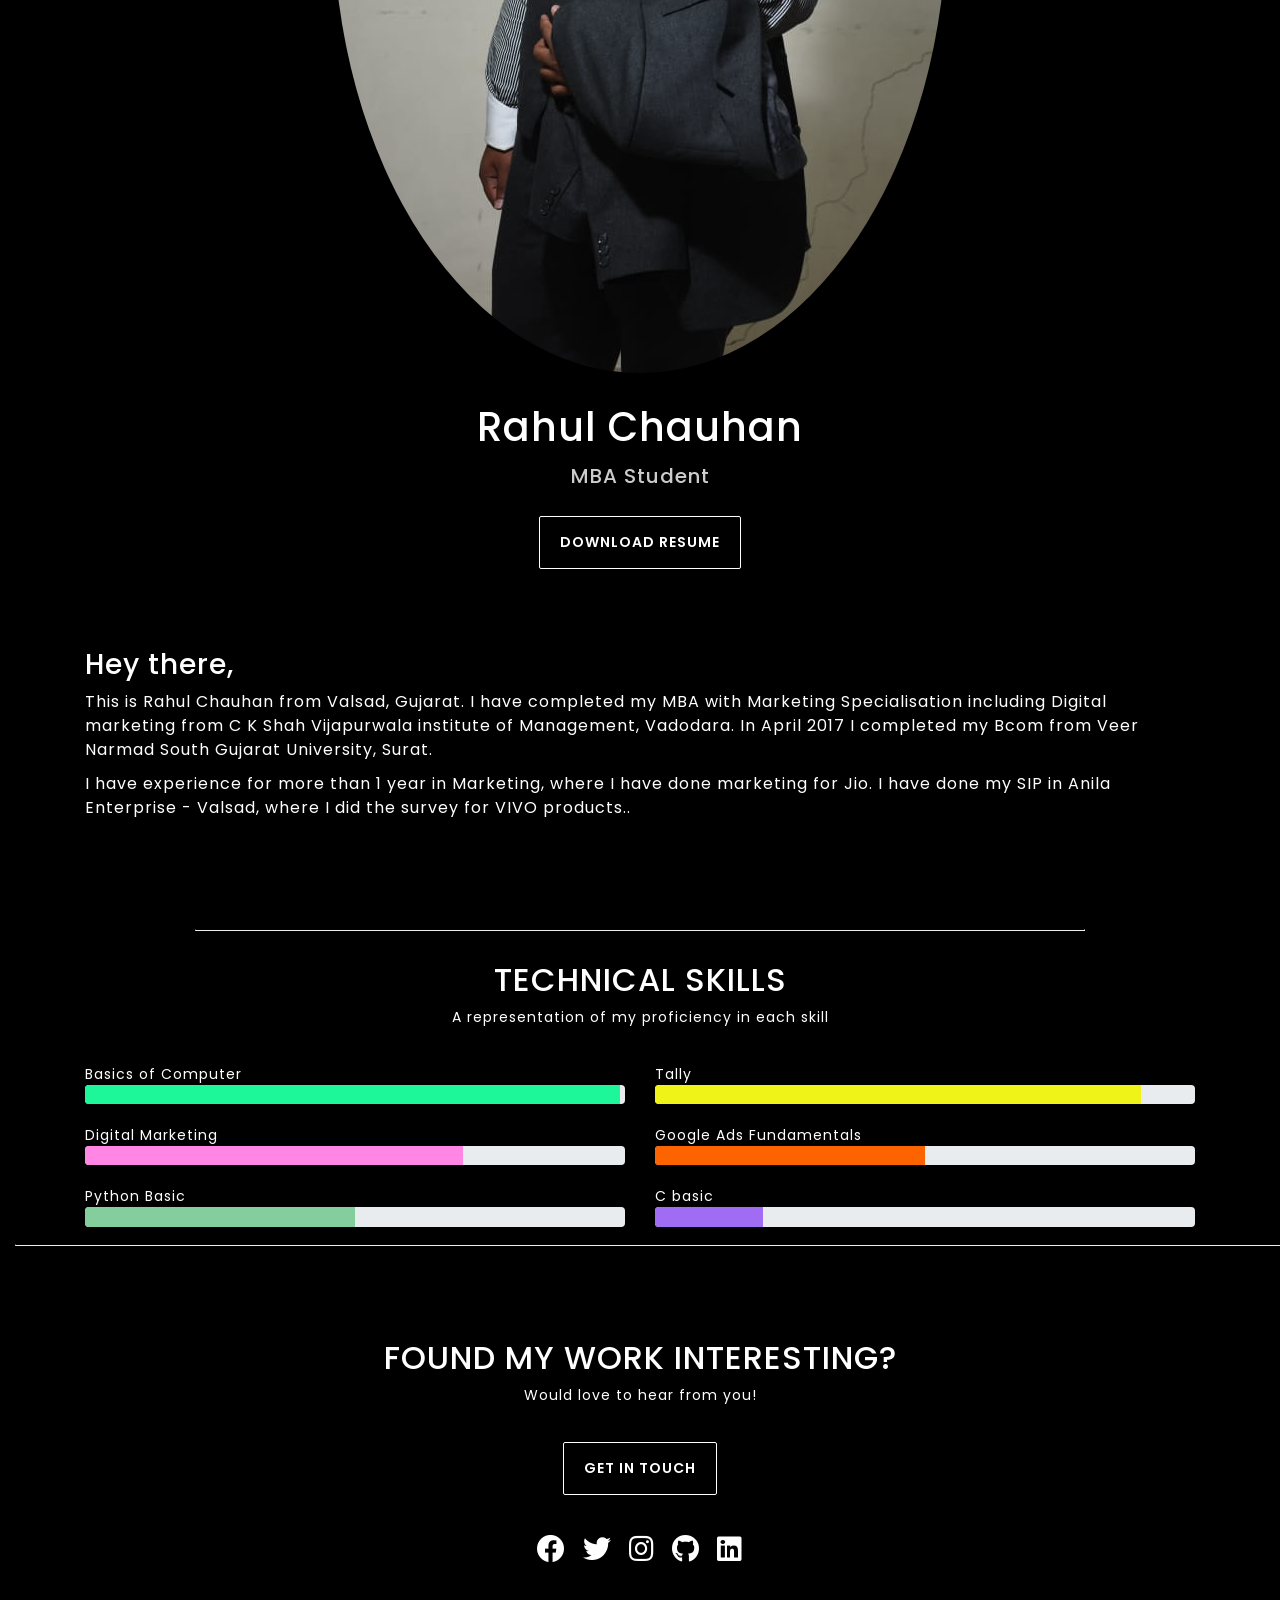
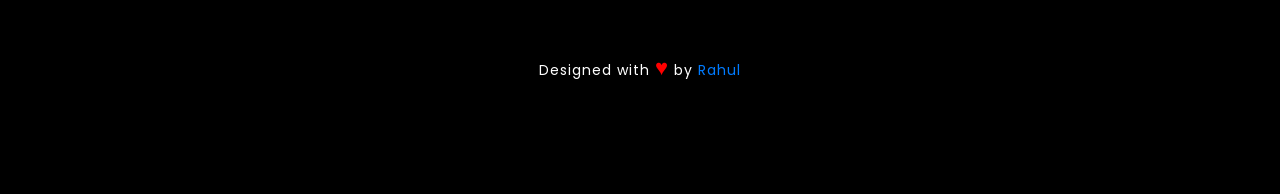
==== commit 04e89ad1: "Update index.html" ====
--- a/index.html
+++ b/index.html
@@ -25,7 +25,17 @@
         gtag('js', new Date());
 
         gtag('config', 'UA-67305507-4');
+
     </script>
+    <!-- Global site tag (gtag.js) - Google Analytics -->
+     <script async src="https://www.googletagmanager.com/gtag/js?id=G-QLSGSFWB90"></script>
+<script>
+  window.dataLayer = window.dataLayer || [];
+  function gtag(){dataLayer.push(arguments);}
+  gtag('js', new Date());
+
+  gtag('config', 'G-QLSGSFWB90');
+</script>
 </head>
 
 <body>
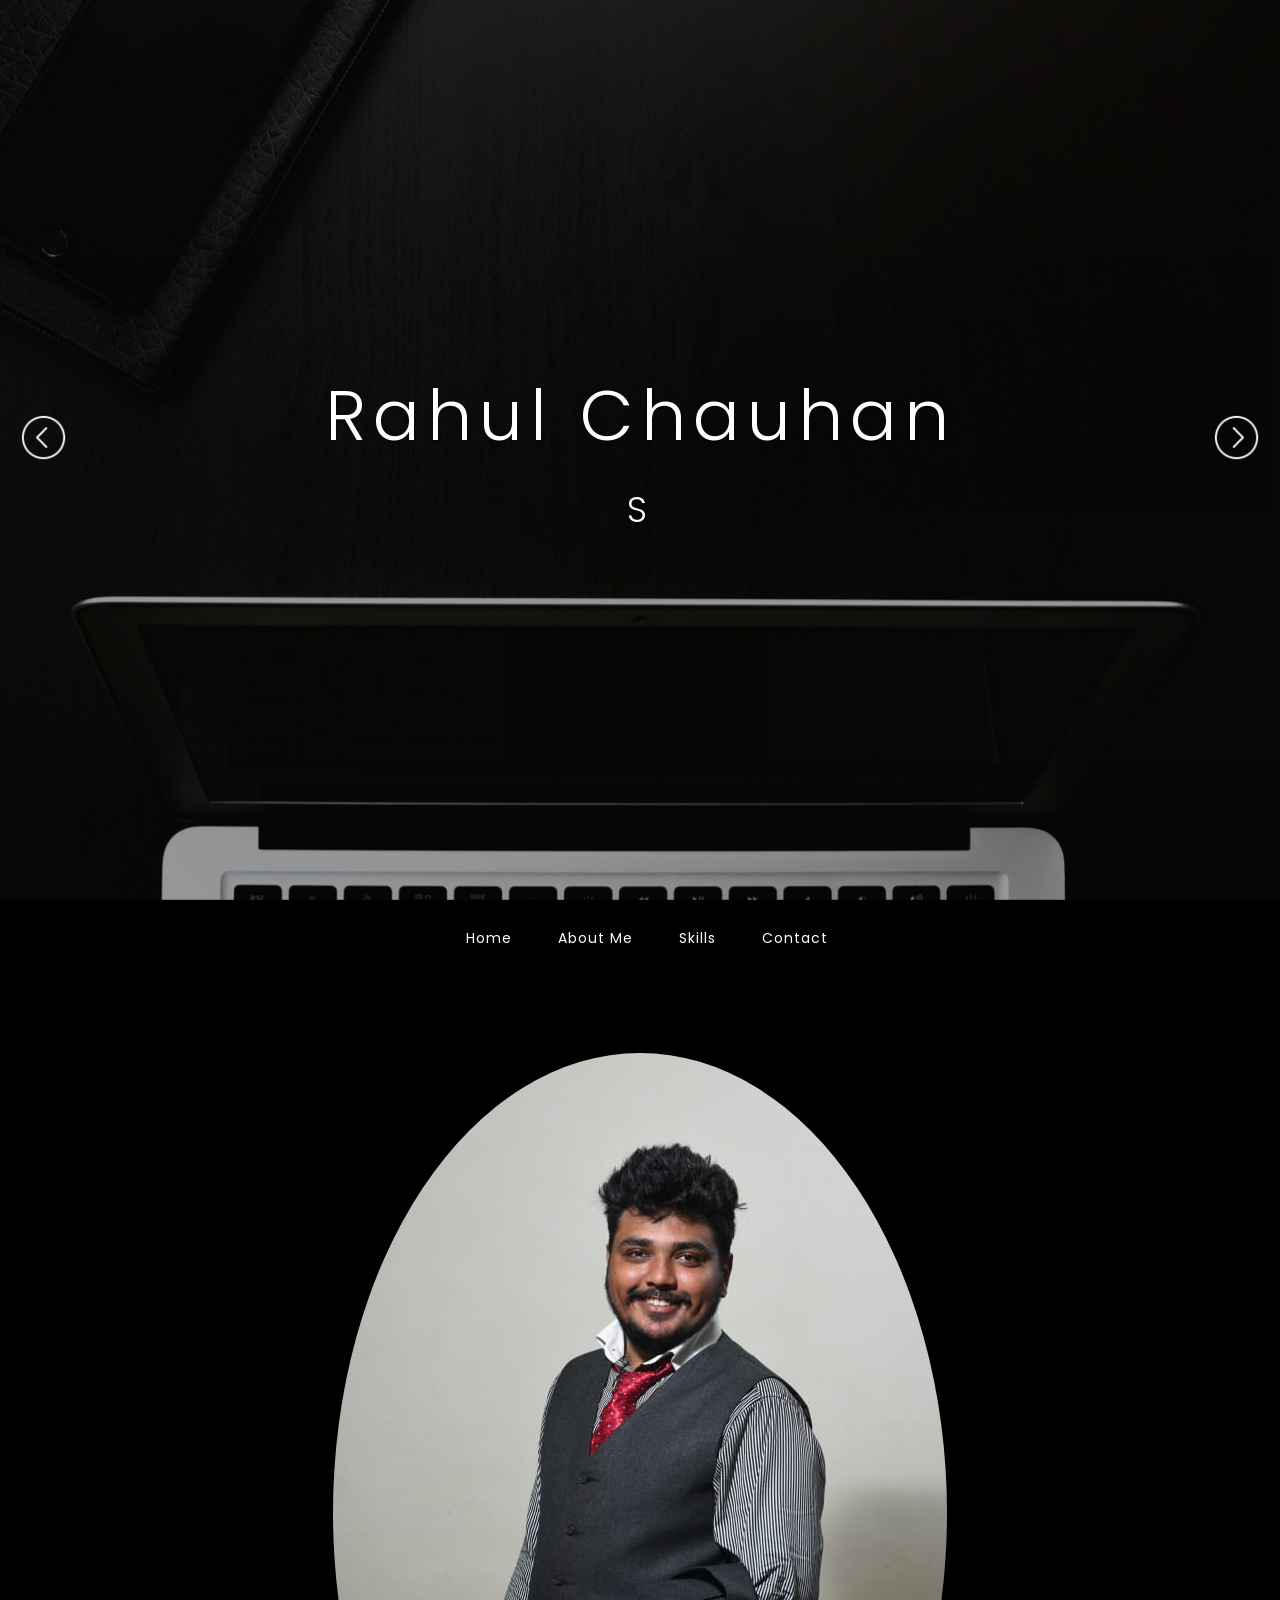
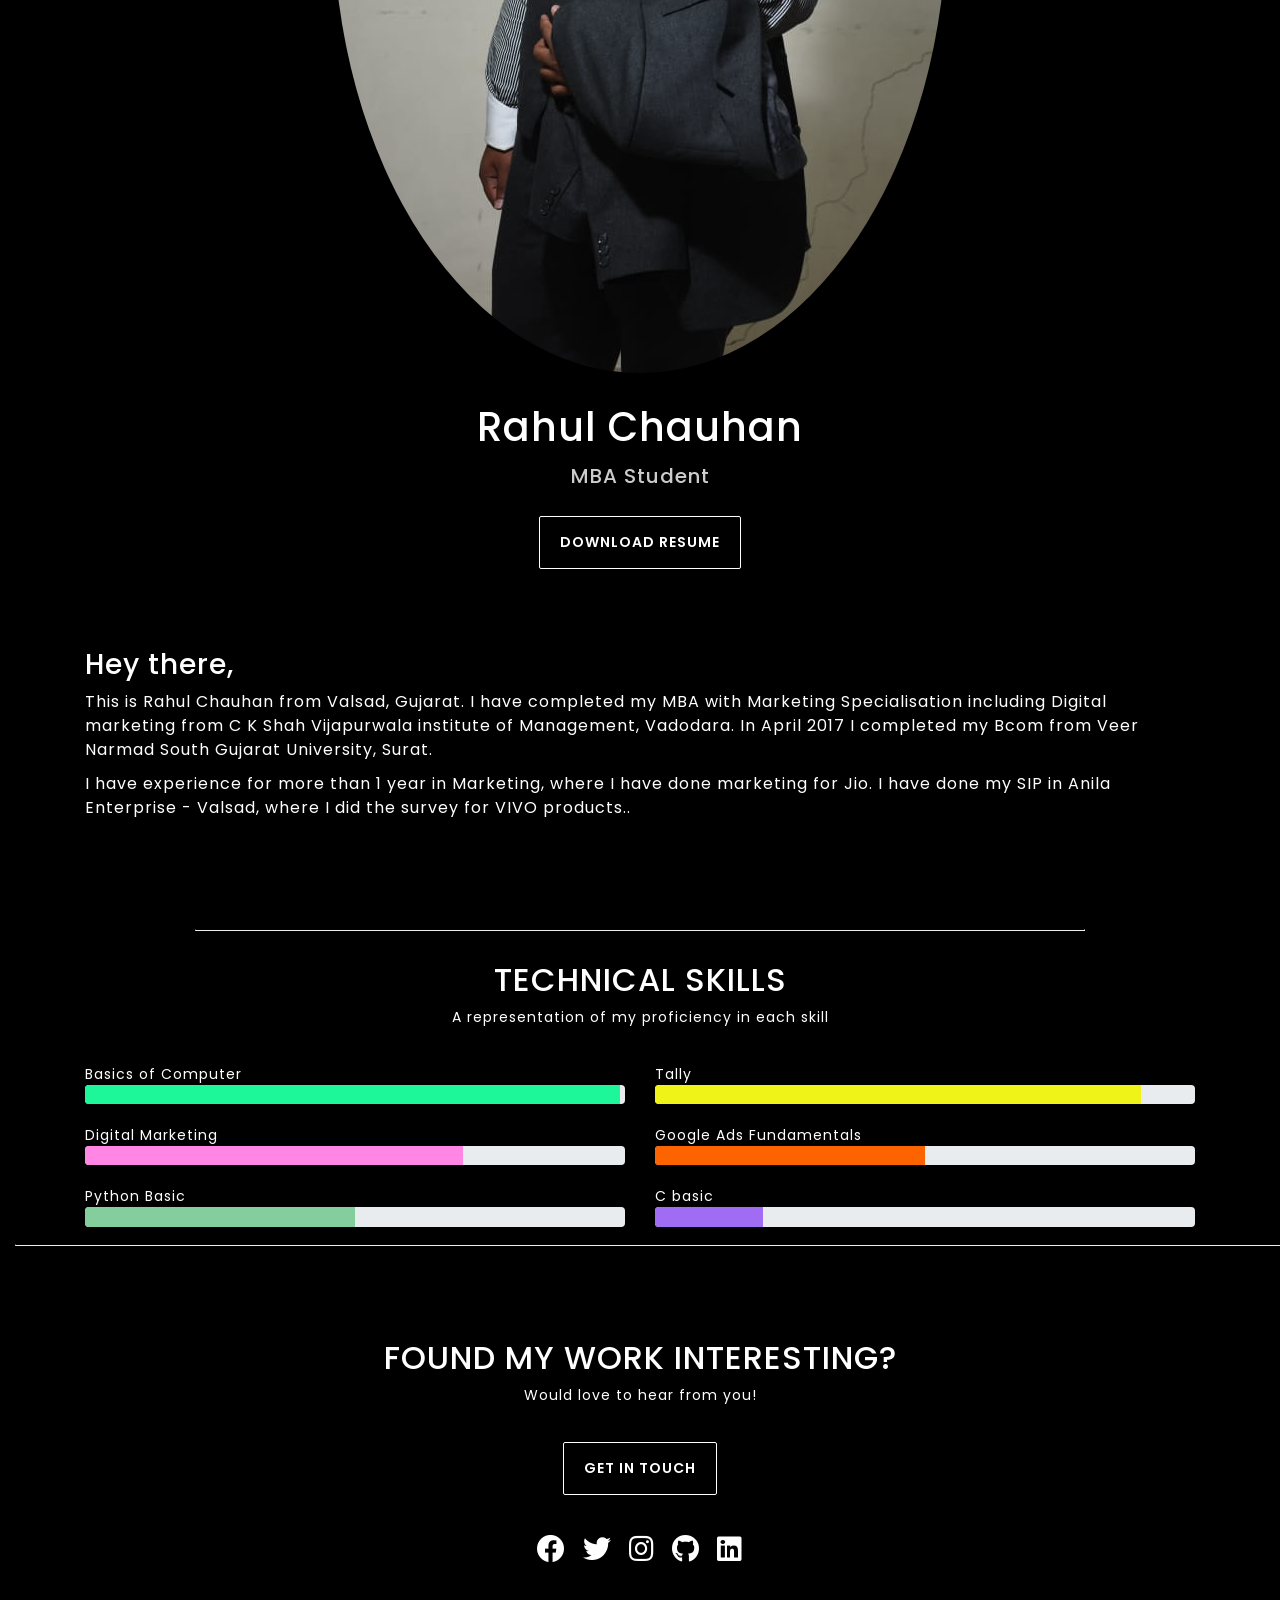
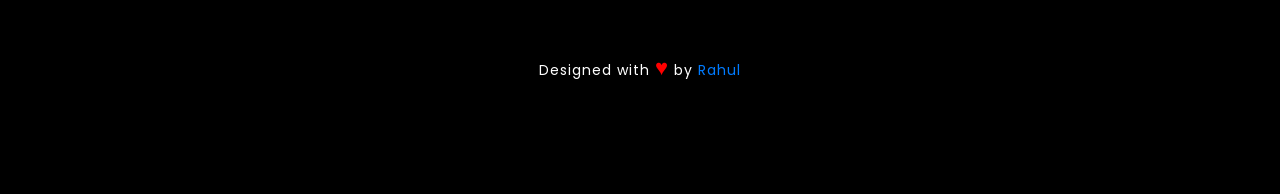
==== commit 978c877a: "Update index.html" ====
--- a/index.html
+++ b/index.html
@@ -240,6 +240,12 @@
     <script src="cdnjs.cloudflare.com/ajax/libs/popper.js/1.14.7/umd/popper.min.js" integrity="sha384-UO2eT0CpHqdSJQ6hJty5KVphtPhzWj9WO1clHTMGa3JDZwrnQq4sF86dIHNDz0W1" crossorigin="anonymous"></script>
     <script src="stackpath.bootstrapcdn.com/bootstrap/4.3.1/js/bootstrap.min.js" integrity="sha384-JjSmVgyd0p3pXB1rRibZUAYoIIy6OrQ6VrjIEaFf/nJGzIxFDsf4x0xIM+B07jRM" crossorigin="anonymous"></script>
     <script src="js/script.js"></script>
+
+
+        <!-- Google Tag Manager (noscript) -->
+        <noscript><iframe src="https://www.googletagmanager.com/ns.html?id=GTM-WWCJNVQ"
+        height="0" width="0" style="display:none;visibility:hidden"></iframe></noscript>
+        <!-- End Google Tag Manager (noscript) -->
 </body>
 
 
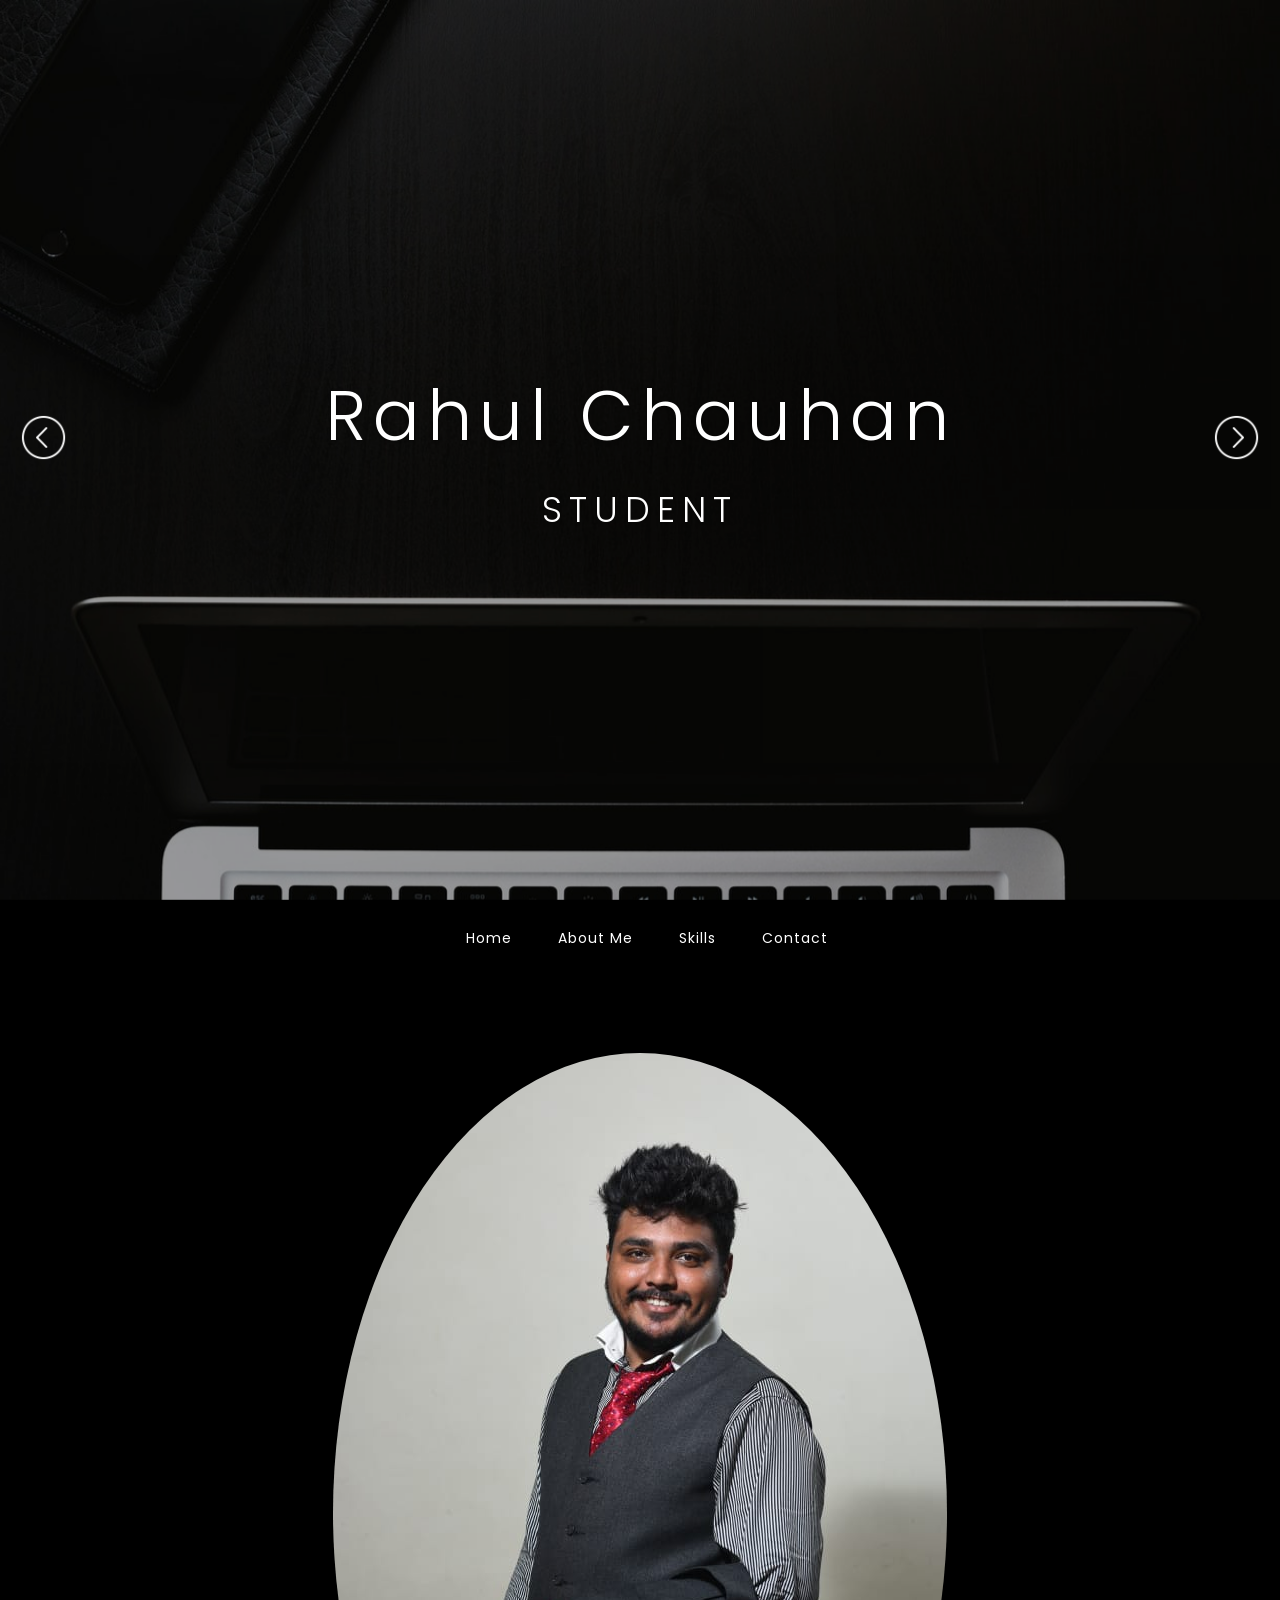
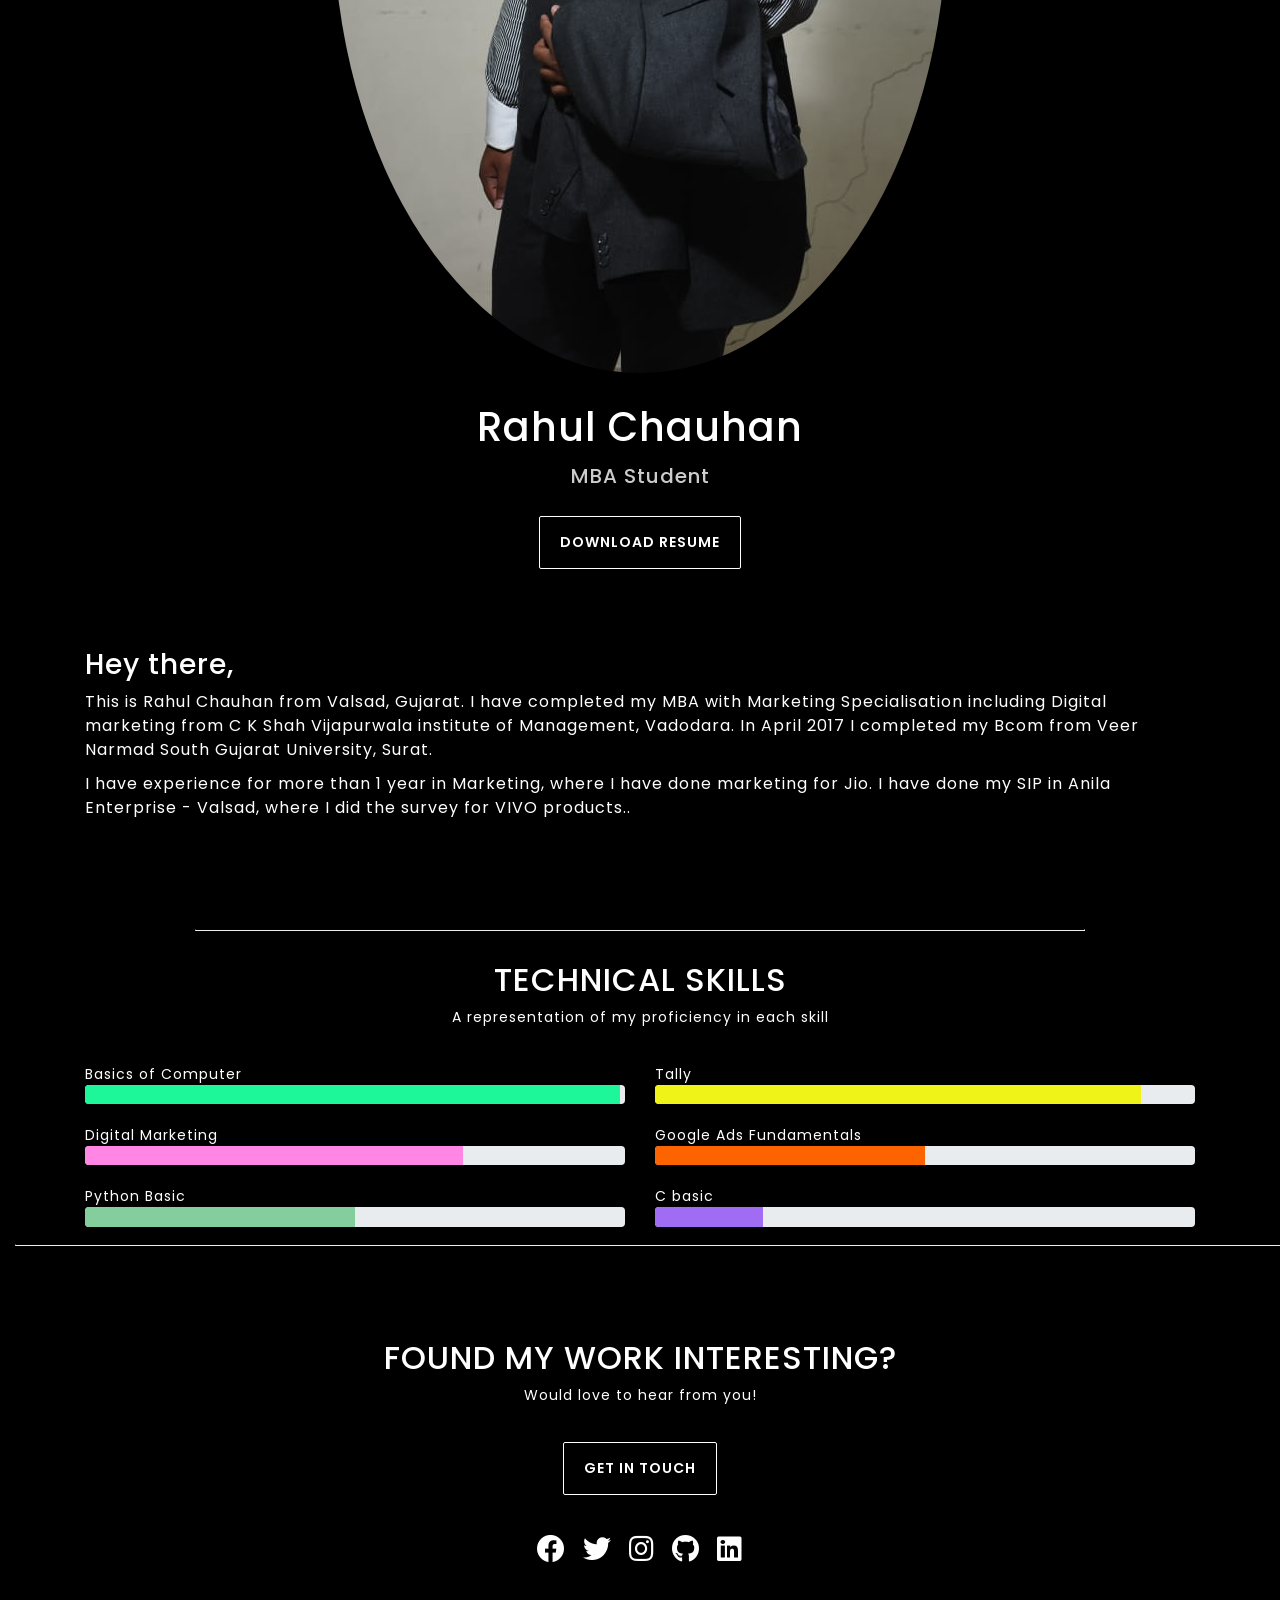
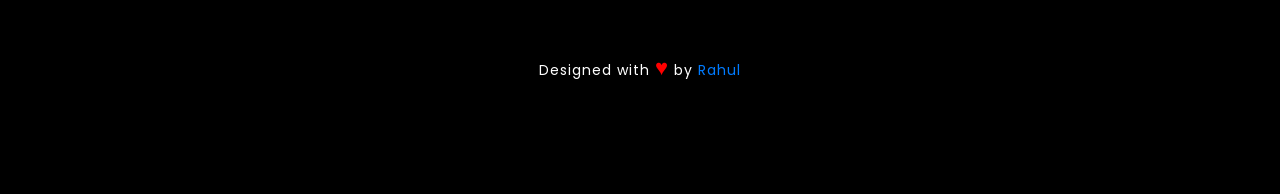
==== commit c6faa0fc: "Update index.html" ====
--- a/index.html
+++ b/index.html
@@ -37,6 +37,15 @@
   gtag('config', 'G-QLSGSFWB90');
 </script>
 </head>
+<!-- Google tag (gtag.js) -->
+<script async src="https://www.googletagmanager.com/gtag/js?id=G-QKZ25EYQ68"></script>
+<script>
+  window.dataLayer = window.dataLayer || [];
+  function gtag(){dataLayer.push(arguments);}
+  gtag('js', new Date());
+
+  gtag('config', 'G-QKZ25EYQ68');
+</script>
 
 <body>
     <div class="loader">
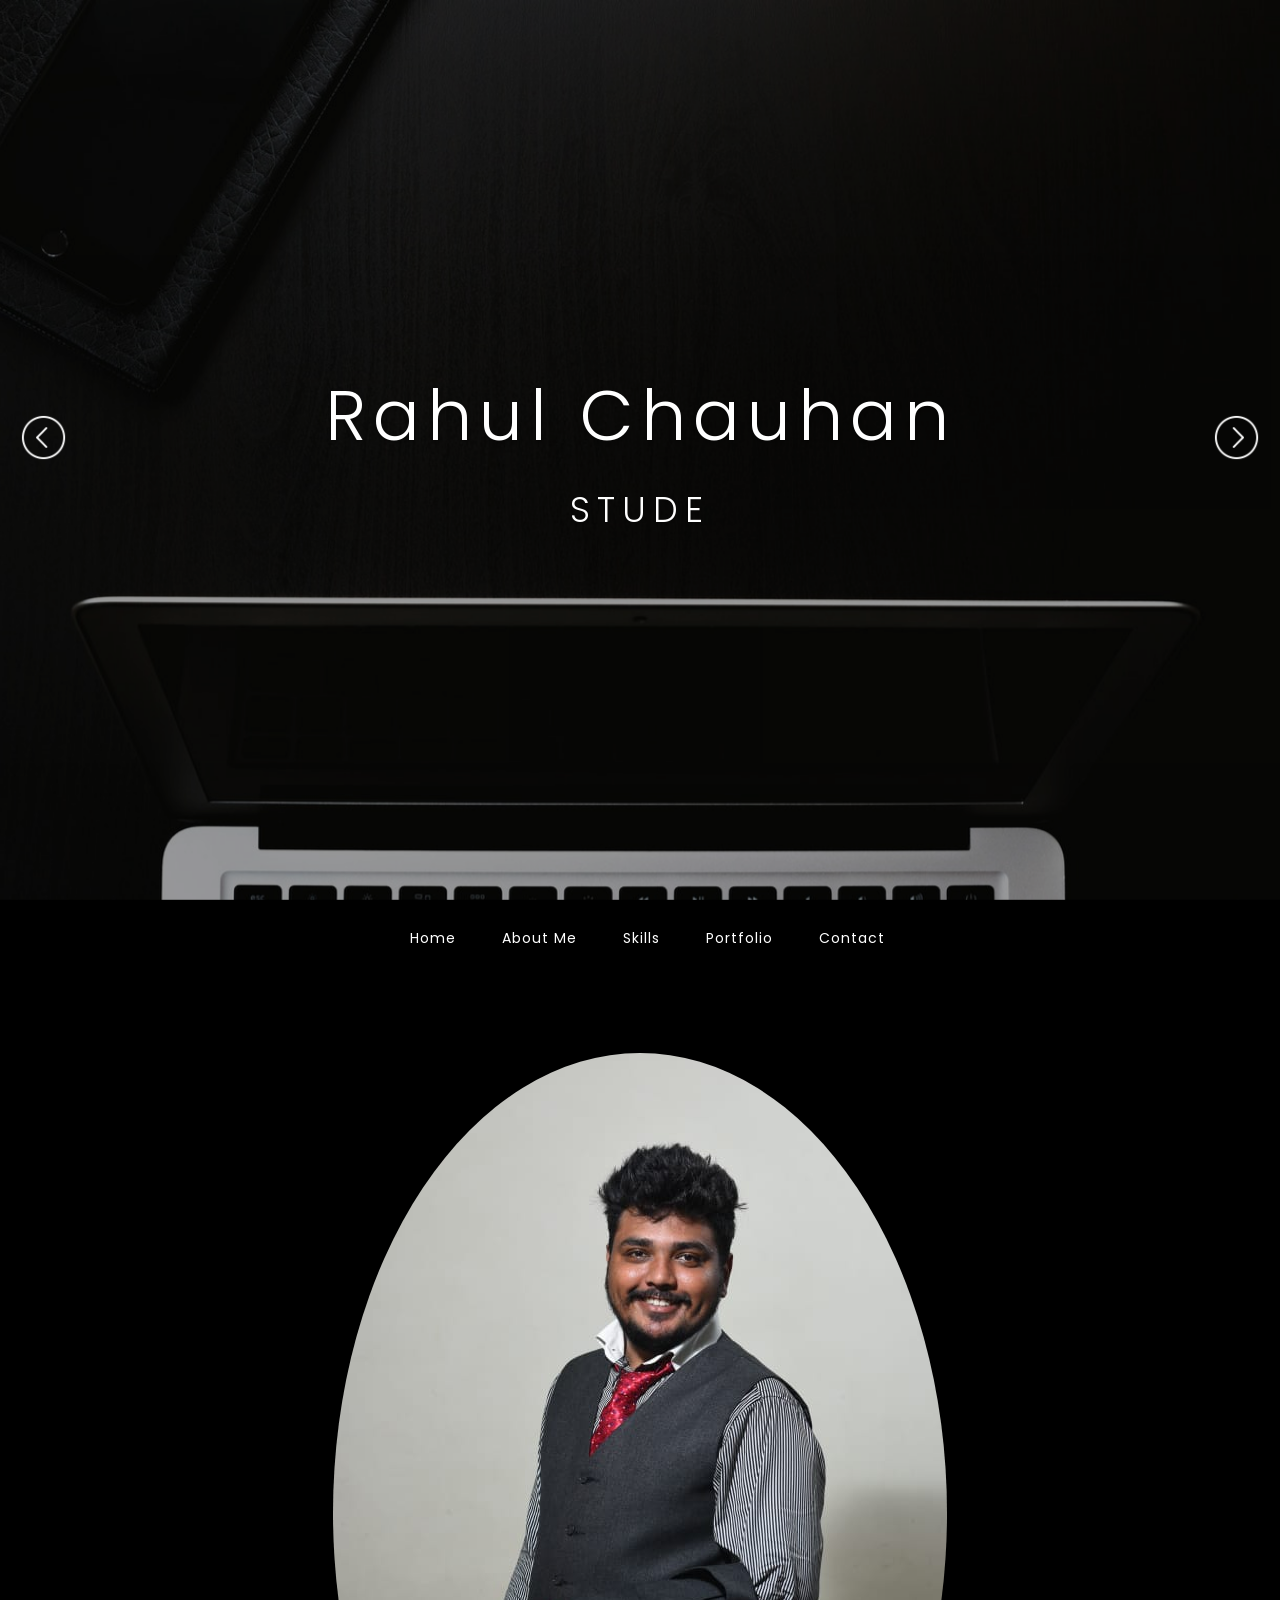
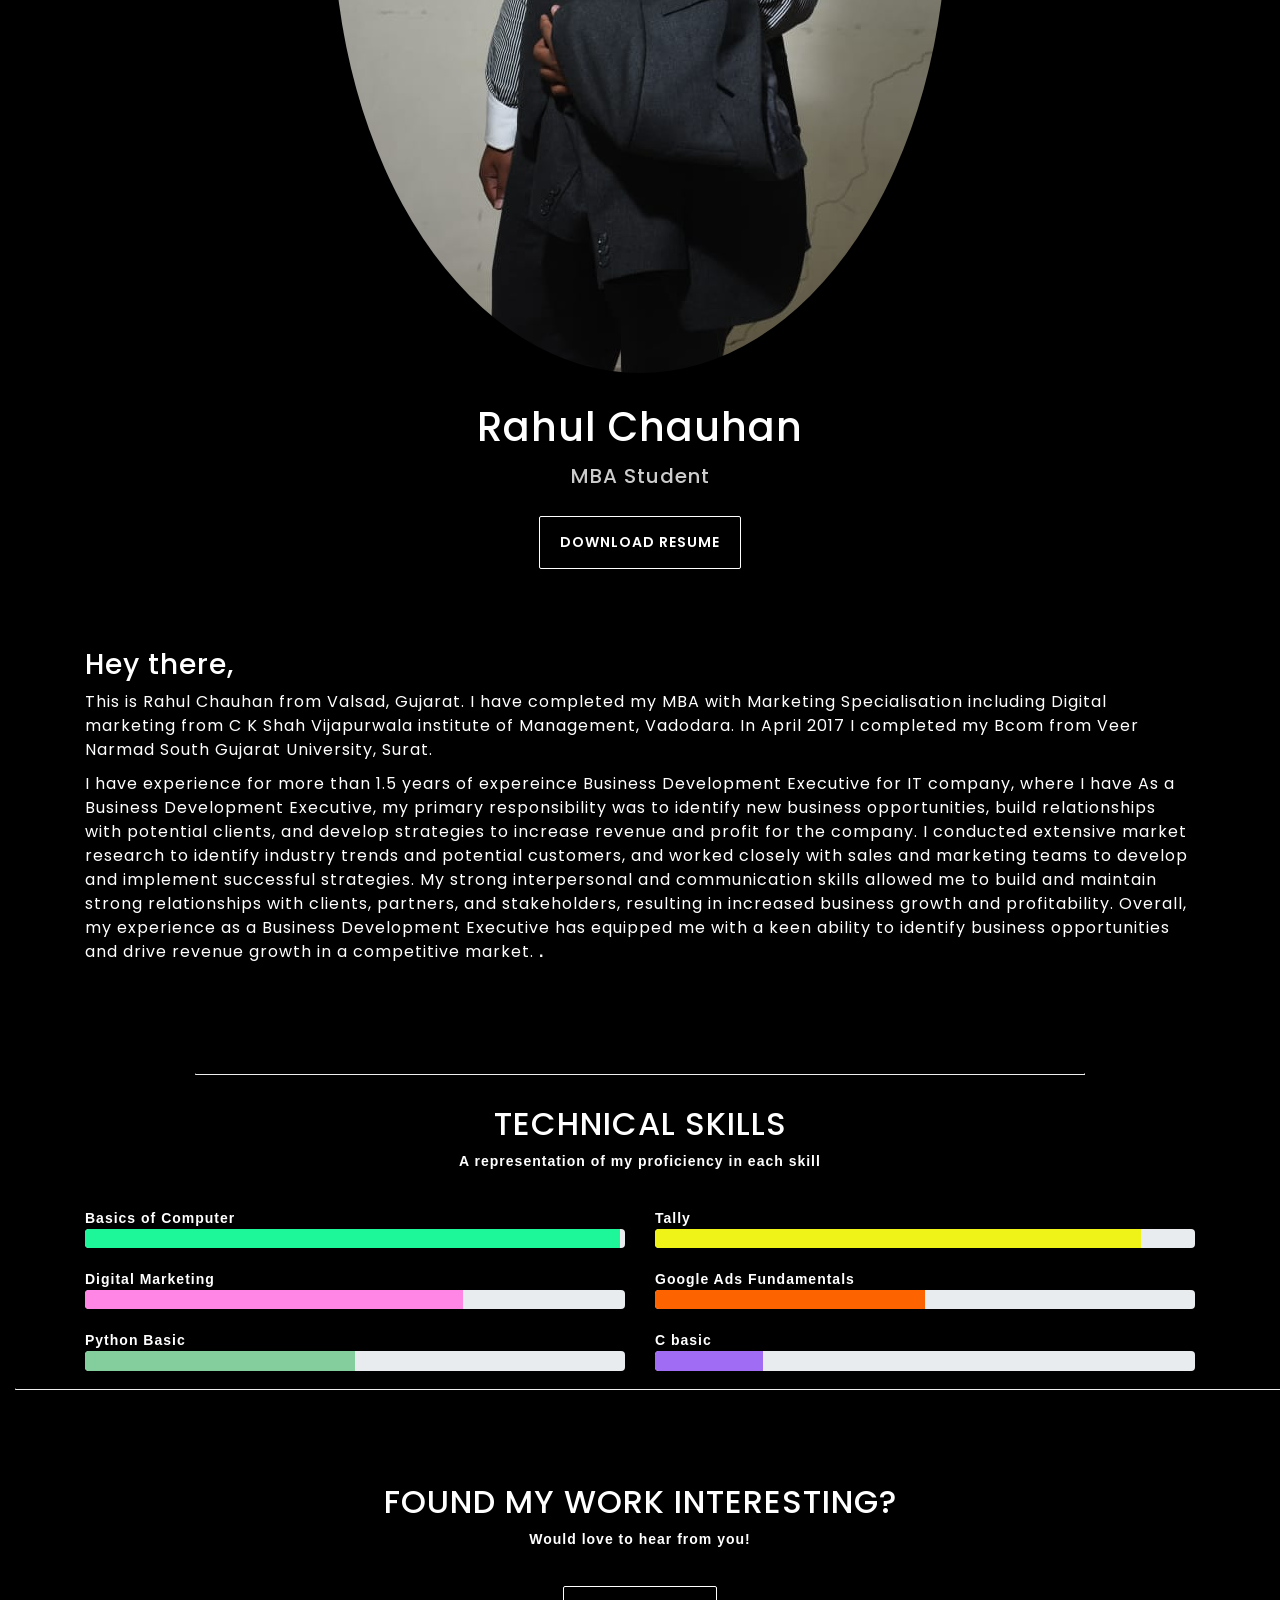
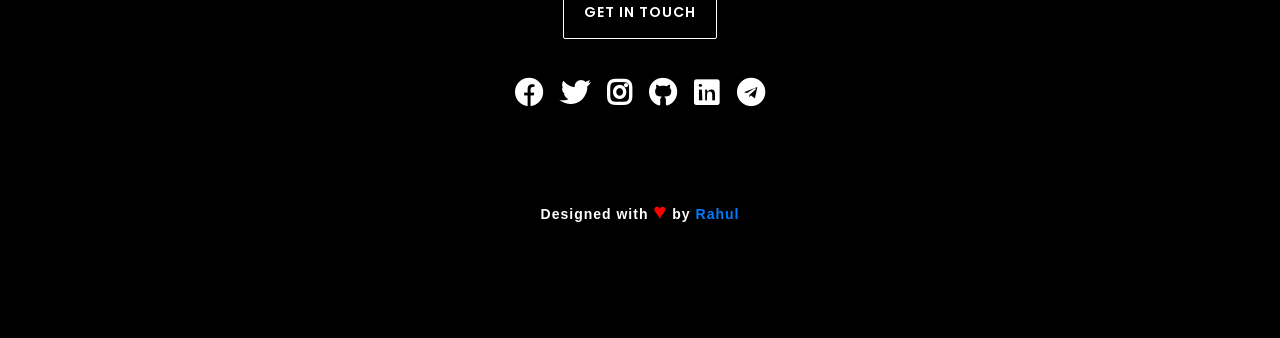
==== commit b34376a8: "Pending changes exported from your codespace" ====
--- a/index.html
+++ b/index.html
@@ -1,7 +1,4 @@
 <!DOCTYPE html>
-
-
-
 <meta http-equiv="content-type" content="text/html;charset=UTF-8" />
 <!-- /Added by HTTrack -->
 
@@ -89,12 +86,9 @@
                 <li class="nav-item">
                     <a class="nav-link" href="#skills">Skills</a>
                 </li>
-                <!-- <li class="nav-item">
-                    <a class="nav-link" href="#stats">Stats</a>
-                </li>
                 <li class="nav-item">
                     <a class="nav-link" href="#portfolio">Portfolio</a>
-                </li>-->
+                </li>
                 <li class="nav-item">
                     <a class="nav-link" href="#contact">Contact</a>
                 </li>
@@ -127,7 +121,7 @@
                 South Gujarat University, Surat.
 
             </p>
-            <p class="about_para">I have experience for more than 1 year in Marketing, where I have done marketing for Jio. I have done my SIP in Anila Enterprise - Valsad, where I did the survey for VIVO products.</b>.
+            <p class="about_para">I have experience for more than 1.5 years of expereince Business Development Executive for IT company, where I have As a Business Development Executive, my primary responsibility was to identify new business opportunities, build relationships with potential clients, and develop strategies to increase revenue and profit for the company. I conducted extensive market research to identify industry trends and potential customers, and worked closely with sales and marketing teams to develop and implement successful strategies. My strong interpersonal and communication skills allowed me to build and maintain strong relationships with clients, partners, and stakeholders, resulting in increased business growth and profitability. Overall, my experience as a Business Development Executive has equipped me with a keen ability to identify business opportunities and drive revenue growth in a competitive market. <b>.
                 <!--        I am a senior member on <a href="https://forum.xda-developers.com/member.php?u=6546022">XDA Developers
                     forum</a> & I have done
                 lots of ROMs, Kernel, App porting & Scripting related projects on XDA forums. <a
@@ -214,13 +208,10 @@
                     class="fab fa-github fa-2x"></i></a>
             <a href="https://www.linkedin.com/in/rahulchauhan97" class="linkedin" target="_blank" rel="noopener"><i
                     class="fab fa-linkedin fa-2x"></i></a>
-            <!--<a href="https://www.youtube.com/channel/UC11D7z5L53NezcR0GWFwRPg?view_as=subscriber" class="youtube"
-                target="_blank" rel="noopener"><i class="fab fa-youtube fa-2x"></i></a>
-            <a href="https://t.me/LordArcadius" class="telegram" target="_blank" rel="noopener"><i
+           <a href="https://t.me/rahulchauhan97" class="telegram" target="_blank" rel="noopener"><i
                     class="fab fa-telegram fa-2x"></i></a>
-            <a href="https://dev.to/lordarcadius" class="dev" target="_blank" rel="noopener">
-                <i class="fab fa-dev fa-2x" title="lordarcadius's DEV Profile"></i>
-            </a>-->
+        
+            </a>
         </div>
     </div>
 
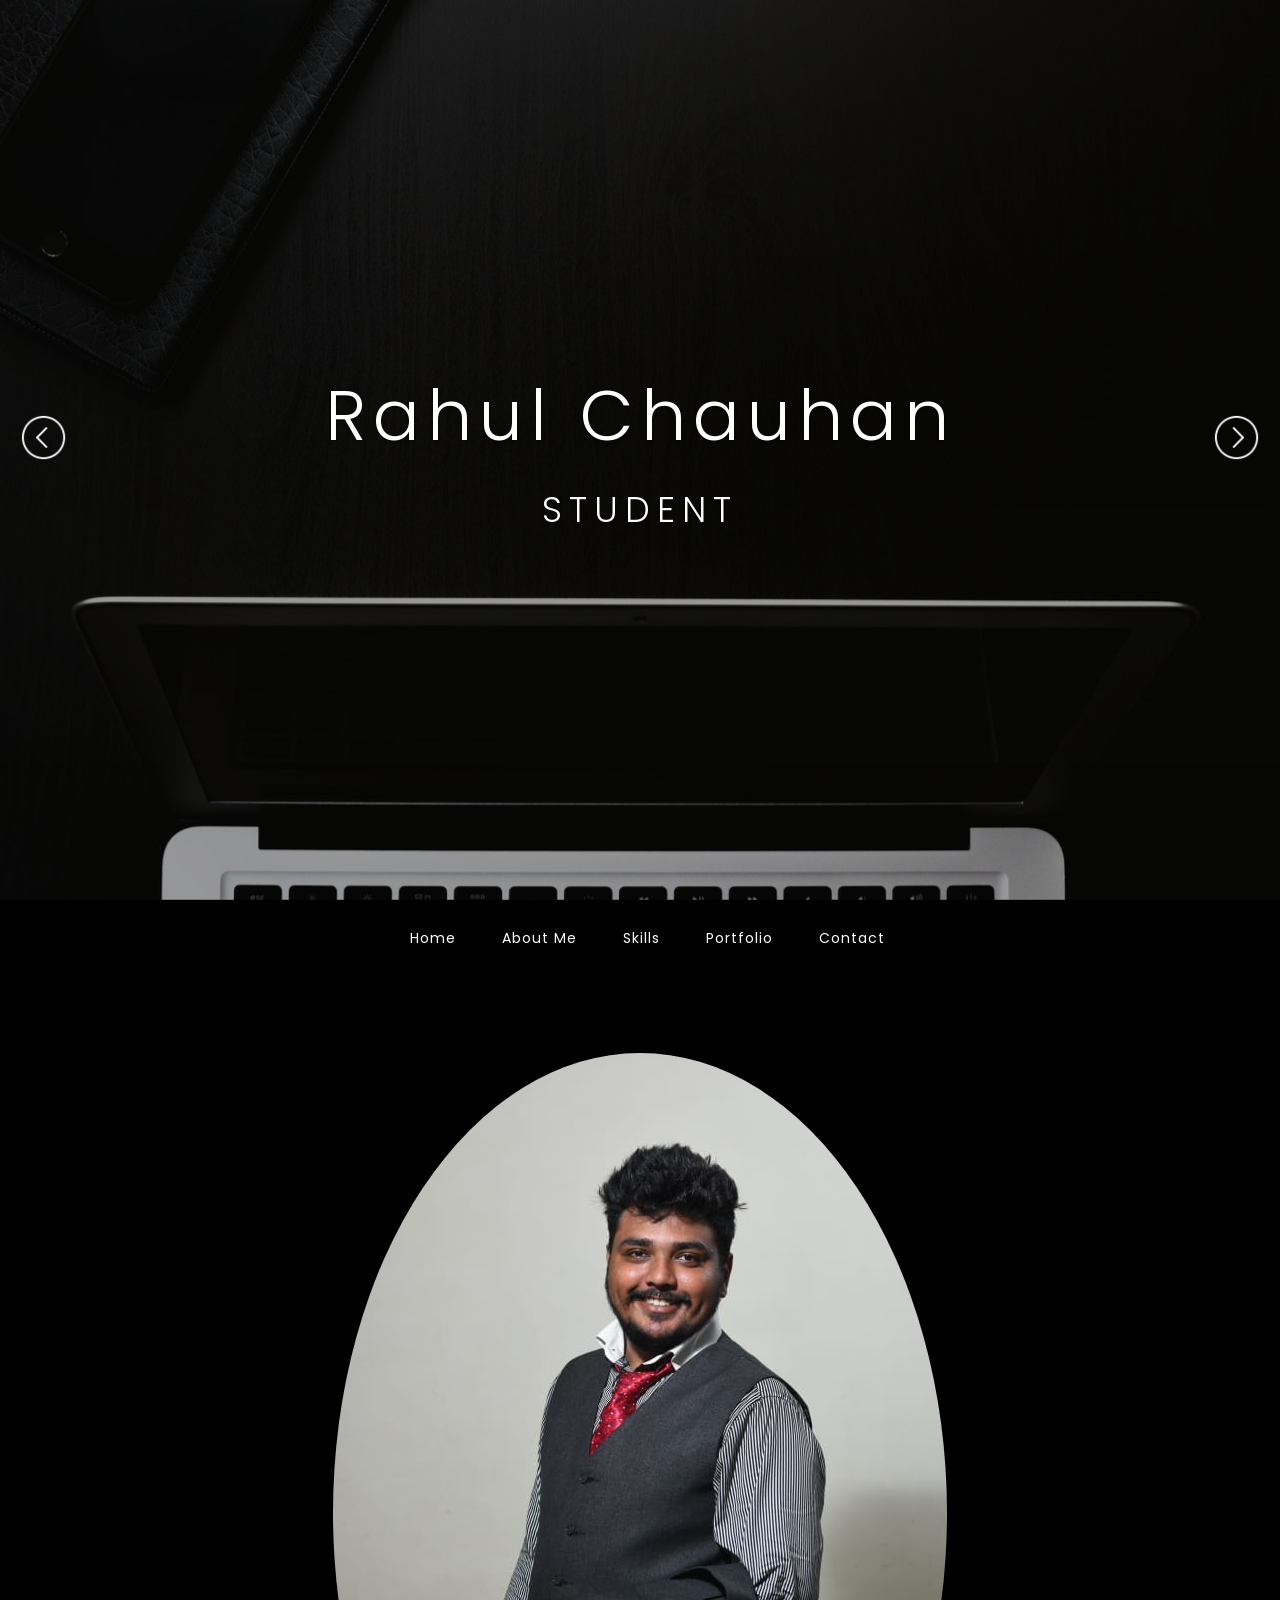
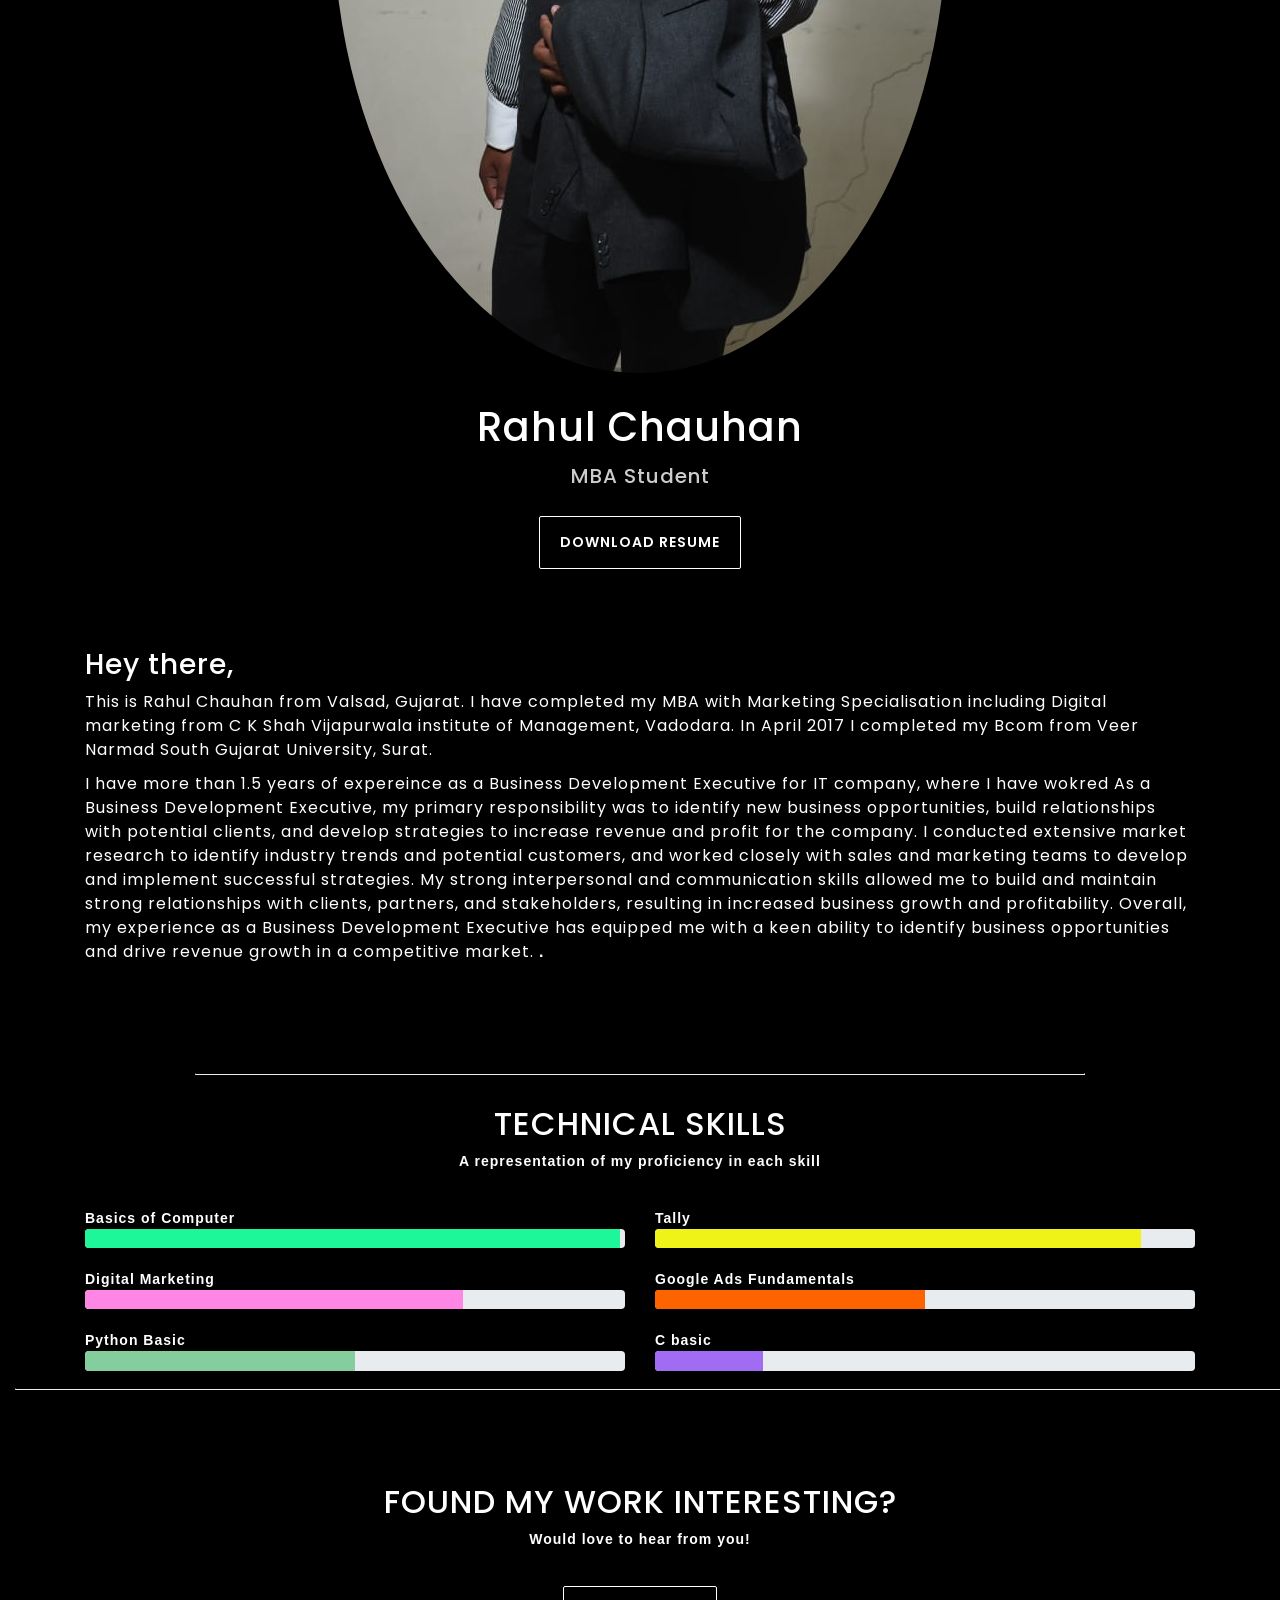
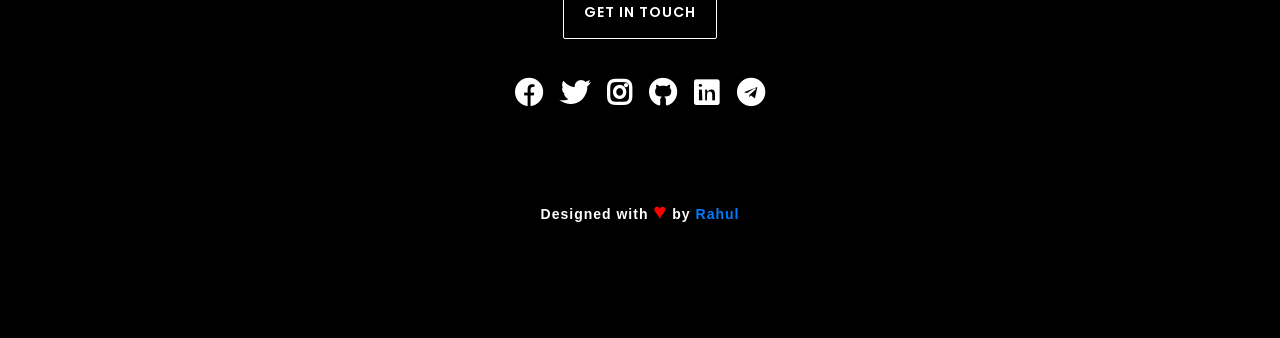
==== commit 9d722018: "Update index.html" ====
--- a/index.html
+++ b/index.html
@@ -121,7 +121,7 @@
                 South Gujarat University, Surat.
 
             </p>
-            <p class="about_para">I have experience for more than 1.5 years of expereince Business Development Executive for IT company, where I have As a Business Development Executive, my primary responsibility was to identify new business opportunities, build relationships with potential clients, and develop strategies to increase revenue and profit for the company. I conducted extensive market research to identify industry trends and potential customers, and worked closely with sales and marketing teams to develop and implement successful strategies. My strong interpersonal and communication skills allowed me to build and maintain strong relationships with clients, partners, and stakeholders, resulting in increased business growth and profitability. Overall, my experience as a Business Development Executive has equipped me with a keen ability to identify business opportunities and drive revenue growth in a competitive market. <b>.
+            <p class="about_para">I have more than 1.5 years of expereince as a  Business Development Executive for IT company, where I have wokred As a Business Development Executive, my primary responsibility was to identify new business opportunities, build relationships with potential clients, and develop strategies to increase revenue and profit for the company. I conducted extensive market research to identify industry trends and potential customers, and worked closely with sales and marketing teams to develop and implement successful strategies. My strong interpersonal and communication skills allowed me to build and maintain strong relationships with clients, partners, and stakeholders, resulting in increased business growth and profitability. Overall, my experience as a Business Development Executive has equipped me with a keen ability to identify business opportunities and drive revenue growth in a competitive market. <b>.
                 <!--        I am a senior member on <a href="https://forum.xda-developers.com/member.php?u=6546022">XDA Developers
                     forum</a> & I have done
                 lots of ROMs, Kernel, App porting & Scripting related projects on XDA forums. <a
